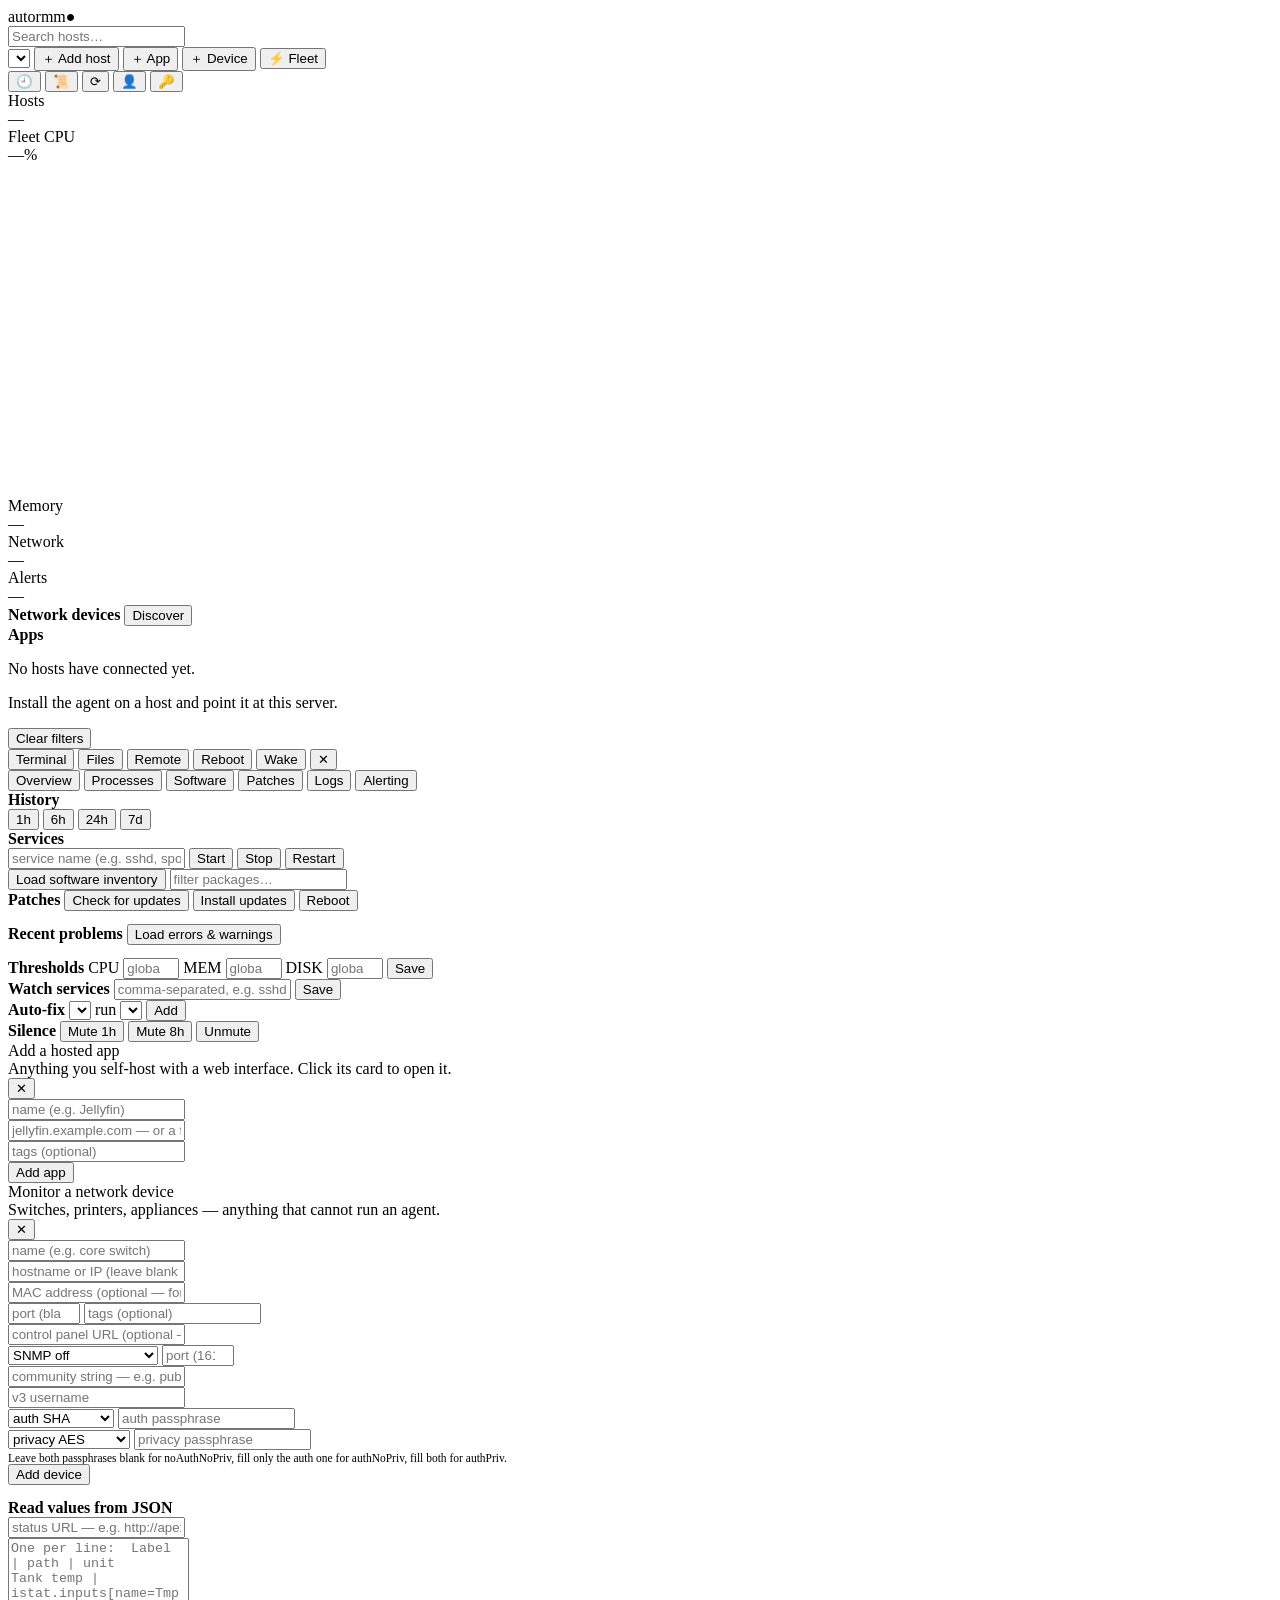
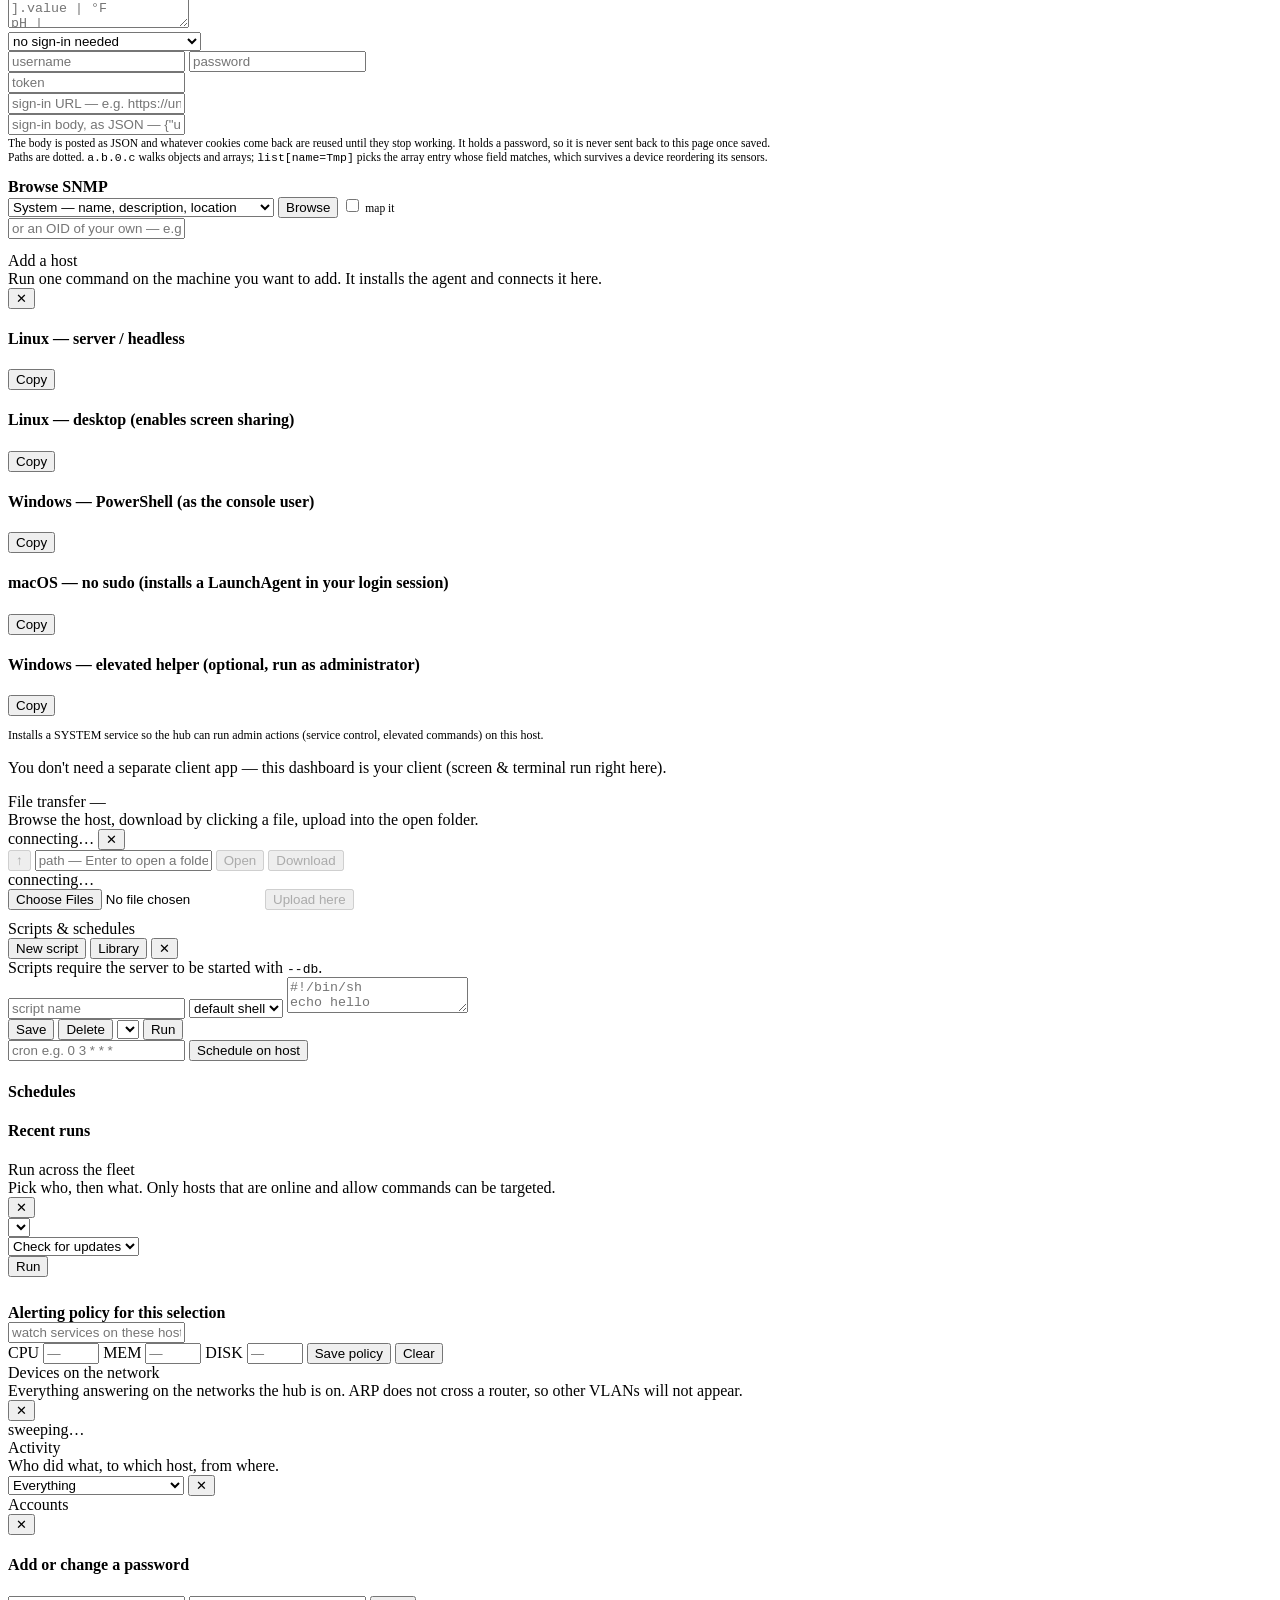
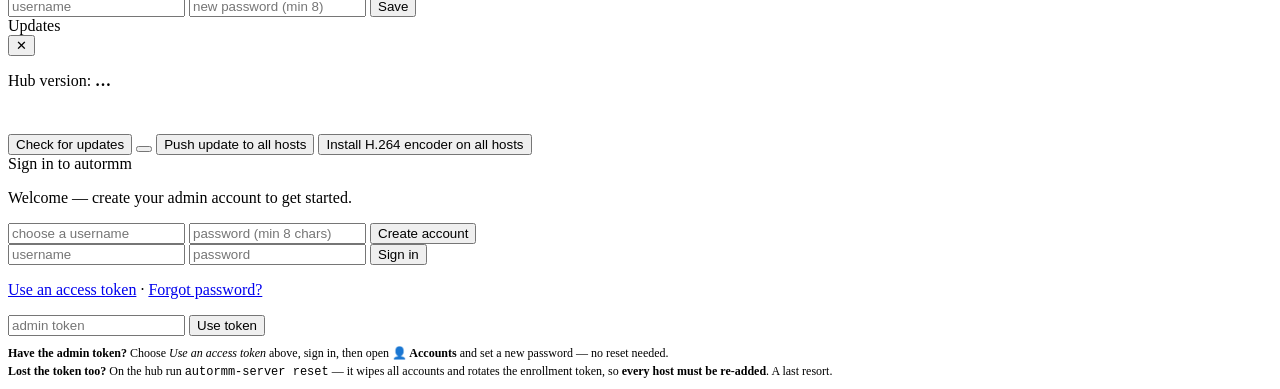
==== server/web/index.html @ 46cffd71 "Terminal keys for touch, JSON probe auth and fixes, SNMP browser diagnostics" ====
<!doctype html>
<html lang="en">
<head>
  <meta charset="utf-8">
  <meta name="viewport" content="width=device-width, initial-scale=1">
  <title>autormm — dashboard</title>
  <link rel="stylesheet" href="/static/style.css">
  <link rel="manifest" href="/manifest.webmanifest">
  <meta name="theme-color" content="#12141a">
  <link rel="icon" href="/static/icons/icon-192.png">
  <link rel="apple-touch-icon" href="/static/icons/icon-192.png">
  <meta name="mobile-web-app-capable" content="yes">
  <meta name="apple-mobile-web-app-capable" content="yes">
  <meta name="apple-mobile-web-app-status-bar-style" content="black-translucent">
</head>
<body>
  <!-- Gradient defs referenced by every sparkline on the page. Defining them
       once avoids repeating an id in each card's SVG. -->
  <svg width="0" height="0" style="position:absolute" aria-hidden="true"><defs>
    <linearGradient id="sparkfill" x1="0" y1="0" x2="0" y2="1">
      <stop offset="0%" stop-color="var(--accent)" stop-opacity=".38"/>
      <stop offset="100%" stop-color="var(--accent)" stop-opacity="0"/>
    </linearGradient>
  </defs></svg>
  <header class="topbar">
    <div class="brand">autormm<span class="dot">●</span></div>
    <div class="grow"></div>
    <!-- autocomplete="off" alone is advisory and Chrome ignores it for fields
         it believes are a username; the vendor opt-outs are what actually stop
         1Password and LastPass offering to fill it. No name attribute, since
         that is another thing the heuristics read. -->
    <input id="hostSearch" class="hostsearch" type="search" placeholder="Search hosts…"
           aria-label="Search hosts" autocomplete="off" spellcheck="false"
           data-1p-ignore data-lpignore="true" data-form-type="other">
    <div id="summary" class="summary"></div>
    <select id="tagFilter" class="inv-filter hidden" title="Show only hosts with this tag"></select>
    <span id="alertBadge" class="alert-badge hidden"></span>
    <button id="enrollBtn" class="btn primary">＋ Add host</button>
    <button id="appAdd" class="btn ghost" title="Add a self-hosted app to the dashboard">＋ App</button>
    <button id="netAdd" class="btn ghost" title="Monitor a device that can't run an agent (switch, printer, appliance)">＋ Device</button>
    <button id="fleetBtn" class="btn ghost" title="Run an action across many hosts at once">⚡ Fleet</button>
    <div class="tools">
      <button id="auditBtn" class="btn ghost" title="Activity — who did what">🕘</button>
      <button id="scriptsBtn" class="btn ghost" title="Scripts &amp; schedules">📜</button>
      <button id="updatesBtn" class="btn ghost" title="Check for updates">⟳</button>
      <button id="acctBtn" class="btn ghost" title="Accounts">👤</button>
      <button id="tokenBtn" class="btn ghost" title="Set access token">🔑</button>
    </div>
  </header>

  <!-- Fleet totals. Every figure here is derived from the same /api/hosts poll
       the cards use, so it costs no extra request and can never disagree with
       the cards below it. -->
  <section id="fleet" class="fleet hidden">
    <div class="tile" id="tileHosts">
      <div class="t-label">Hosts</div>
      <div class="t-val"><span id="fHosts">—</span><span class="t-unit" id="fHostsSub"></span></div>
      <div class="t-foot" id="fHostsFoot"></div>
    </div>
    <div class="tile" id="tileCPU">
      <div class="t-label">Fleet CPU</div>
      <div class="t-val"><span id="fCPU">—</span><span class="t-unit">%</span></div>
      <svg class="t-spark" viewBox="0 0 100 26" preserveAspectRatio="none">
        <path class="fleetFill" d=""/><polyline class="fleetLine" points=""/>
      </svg>
    </div>
    <div class="tile" id="tileMem">
      <div class="t-label">Memory</div>
      <div class="t-val"><span id="fMem">—</span><span class="t-unit" id="fMemTotal"></span></div>
      <div class="t-bar"><i id="fMemBar"></i></div>
    </div>
    <div class="tile" id="tileNet">
      <div class="t-label">Network</div>
      <div class="t-val t-net"><span id="fNet">—</span></div>
      <div class="t-foot" id="fNetFoot"></div>
    </div>
    <div class="tile" id="tileAlerts">
      <div class="t-label">Alerts</div>
      <div class="t-val"><span id="fAlerts">—</span></div>
      <div class="t-foot" id="fAlertsFoot"></div>
    </div>
  </section>

  <!-- Hosts take the flexible column; apps and devices stack in a sidebar
       beside them. Laid out as one grid rather than three stacked sections
       because full-width strips of small cards waste the width they are given
       and leave the host grid with a ragged last row beside a void. -->
  <!-- The two lists that grow — hosts and network devices — share the wide
       column, and apps run down a narrow one beside them. Apps are a fixed set
       of small, identical cards: they neither need the width nor change much,
       which is what makes them the right thing to put in the sidebar. -->
  <div class="workspace">
    <div class="mainstack">
      <main id="grid" class="grid"></main>

      <section id="netSection" class="netsec panel hidden">
        <div class="netsec-head">
          <b>Network devices</b>
          <span id="netSummary" class="muted"></span>
          <span class="grow"></span>
          <button id="discoverBtn" class="btn ghost" title="Find devices on the hub's networks">Discover</button>
        </div>
        <div id="netGrid" class="netgrid"></div>
      </section>
    </div>

    <section id="appSection" class="netsec panel appsec hidden">
      <div class="netsec-head">
        <b>Apps</b>
        <span id="appSummary" class="muted"></span>
      </div>
      <div id="appGrid" class="netgrid"></div>
    </section>
  </div>

  <div id="empty" class="empty hidden">
    <p id="emptyMsg">No hosts have connected yet.</p>
    <p class="muted" id="emptyHint">Install the agent on a host and point it at this server.</p>
    <button id="emptyClear" class="btn hidden">Clear filters</button>
  </div>

  <div id="modal" class="modal hidden">
    <div class="modal-card">
      <div class="modal-head">
        <div class="modal-title">
          <div id="mTitle" class="name"></div>
          <div id="mSub" class="platform muted"></div>
        </div>
        <button id="mTerm" class="btn">Terminal</button>
        <button id="mFiles" class="btn">Files</button>
        <button id="mRemote" class="btn remote">Remote</button>
        <button id="mReboot" class="btn danger" title="Restart this host">Reboot</button>
        <button id="mWake" class="btn hidden" title="Send Wake-on-LAN packets to this host">Wake</button>
        <button id="mClose" class="btn ghost" title="Close">✕</button>
      </div>
      <!-- Panels are grouped into tabs rather than stacked. There are nine of
           them, and stacking meant the software inventory sat below a patch
           panel below an alerting form, so reaching anything was a scroll. -->
      <nav class="mtabs" id="mTabs">
        <button class="mtab active" data-pane="overview">Overview</button>
        <button class="mtab" data-pane="procs">Processes</button>
        <button class="mtab" data-pane="software">Software</button>
        <button class="mtab" data-pane="patches">Patches</button>
        <button class="mtab" data-pane="logs">Logs</button>
        <button class="mtab" data-pane="alerting">Alerting</button>
      </nav>

      <section class="mpane" data-pane="overview">
        <div id="mFacts" class="facts"></div>
        <div class="pane-head">
          <b>History</b>
          <span class="grow"></span>
          <div id="mRanges" class="ranges">
            <button data-range="1h">1h</button>
            <button data-range="6h" class="active">6h</button>
            <button data-range="24h">24h</button>
            <button data-range="7d">7d</button>
          </div>
        </div>
        <div id="mCharts" class="charts"></div>
      </section>

      <section class="mpane hidden" data-pane="procs">
        <div id="mProcs"></div>
        <div class="pane-head"><b>Services</b></div>
        <div id="mServices" class="msvc">
          <input id="svcName" class="inv-filter" placeholder="service name (e.g. sshd, spooler)">
          <button class="btn" data-svc="start">Start</button>
          <button class="btn" data-svc="stop">Stop</button>
          <button class="btn" data-svc="restart">Restart</button>
        </div>
      </section>

      <section class="mpane hidden" data-pane="software">
        <div class="software">
          <div class="software-head">
            <button id="mInvBtn" class="btn">Load software inventory</button>
            <input id="mInvFilter" class="inv-filter hidden" placeholder="filter packages…">
            <span id="mInvCount" class="muted"></span>
          </div>
          <div id="mInvList" class="inv-list"></div>
        </div>
      </section>

      <section class="mpane hidden" data-pane="patches">
        <div id="mPatch" class="mpatch">
          <div class="mpatch-row">
            <b>Patches</b>
            <button id="patchCheck" class="btn ghost">Check for updates</button>
            <button id="patchInstall" class="btn">Install updates</button>
            <button id="patchReboot" class="btn ghost">Reboot</button>
            <span id="patchStatus" class="muted"></span>
          </div>
          <pre id="patchOut" class="mpatch-out"></pre>
        </div>
      </section>

      <section class="mpane hidden" data-pane="logs">
        <div id="mLogs" class="mpatch">
          <div class="mpatch-row">
            <b>Recent problems</b>
            <button id="logsBtn" class="btn ghost">Load errors &amp; warnings</button>
            <span id="logsStatus" class="muted"></span>
          </div>
          <pre id="logsOut" class="mpatch-out hidden"></pre>
        </div>
      </section>

      <section class="mpane hidden" data-pane="alerting">
        <div id="mAlertPrefs" class="mpatch">
          <div class="mpatch-row">
            <b>Thresholds</b>
            <label class="muted">CPU <input id="prefCPU" type="number" min="0" max="100" placeholder="global" class="prefnum"></label>
            <label class="muted">MEM <input id="prefMem" type="number" min="0" max="100" placeholder="global" class="prefnum"></label>
            <label class="muted">DISK <input id="prefDisk" type="number" min="0" max="100" placeholder="global" class="prefnum"></label>
            <button id="prefSave" class="btn">Save</button>
            <span id="prefStatus" class="muted"></span>
          </div>
          <div class="mpatch-row">
            <b>Watch services</b>
            <input id="prefSvc" class="inv-filter" style="max-width:none"
                   placeholder="comma-separated, e.g. sshd, docker, plexmediaserver">
            <button id="prefSvcSave" class="btn">Save</button>
          </div>
          <div class="mpatch-row"><span id="prefSvcState" class="muted"></span></div>
          <div class="mpatch-row">
            <b>Auto-fix</b>
            <select id="fixRule" class="inv-filter"></select>
            <span class="muted">run</span>
            <select id="fixScript" class="inv-filter"></select>
            <button id="fixAdd" class="btn">Add</button>
          </div>
          <div class="mpatch-row"><span id="fixList" class="muted"></span></div>
          <div class="mpatch-row">
            <b>Silence</b>
            <button id="prefMute1" class="btn ghost" title="Silence every alert for this host for an hour">Mute 1h</button>
            <button id="prefMute8" class="btn ghost">Mute 8h</button>
            <button id="prefUnmute" class="btn ghost">Unmute</button>
          </div>
        </div>
      </section>
    </div>
  </div>

  <div id="appModal" class="modal hidden">
    <div class="modal-card sheet-sm">
      <div class="modal-head">
        <div class="modal-title">
          <div class="name">Add a hosted app</div>
          <div class="platform muted">Anything you self-host with a web interface. Click its card to open it.</div>
        </div>
        <button id="appClose" class="btn ghost">✕</button>
      </div>
      <div class="cmd-row"><input id="appName" class="inv-filter" style="max-width:none" placeholder="name (e.g. Jellyfin)"></div>
      <div class="cmd-row"><input id="appURL" class="inv-filter" style="max-width:none" placeholder="jellyfin.example.com — or a full https:// or http:// URL"></div>
      <div class="cmd-row"><input id="appTags" class="inv-filter" style="max-width:none" placeholder="tags (optional)"></div>
      <div class="cmd-row"><button id="appSave" class="btn">Add app</button><span id="appStatus" class="muted"></span></div>
    </div>
  </div>

  <div id="netModal" class="modal hidden">
    <div class="modal-card sheet-sm">
      <div class="modal-head">
        <div class="modal-title">
          <div class="name" id="netModalTitle">Monitor a network device</div>
          <div class="platform muted">Switches, printers, appliances — anything that cannot run an agent.</div>
        </div>
        <button id="netClose" class="btn ghost">✕</button>
      </div>
      <div class="cmd-row"><input id="netName" class="inv-filter" style="max-width:none" placeholder="name (e.g. core switch)"></div>
      <div class="cmd-row"><input id="netAddr" class="inv-filter" style="max-width:none" placeholder="hostname or IP (leave blank if using a MAC)"></div>
      <!-- A DHCP device's address is not a fact you can write down. Given its
           MAC the hub finds it on the network each time and shows where it
           landed, so the entry survives the lease changing underneath it. -->
      <div class="cmd-row"><input id="netMAC" class="inv-filter" style="max-width:none" placeholder="MAC address (optional — for DHCP devices, tracks a changing IP)"></div>
      <div class="cmd-row"><span id="netMACHint" class="muted" style="font-size:11.5px"></span></div>
      <div class="cmd-row">
        <input id="netPort" class="inv-filter" type="number" min="0" max="65535" placeholder="port (blank = try common ports)">
        <input id="netTags" class="inv-filter" placeholder="tags (optional)">
      </div>
      <div class="cmd-row"><input id="netURL" class="inv-filter" style="max-width:none" placeholder="control panel URL (optional — inferred from the port if blank)"></div>
      <!-- A community string is a credential, however weak, so nothing is sent
           anywhere it was not explicitly configured. -->
      <div class="cmd-row">
        <select id="netSNMPVersion" class="inv-filter">
          <option value="">SNMP off</option>
          <option value="auto">v2c, falling back to v1</option>
          <option value="1">v1 only</option>
          <option value="2c">v2c only</option>
          <option value="3">v3 (authenticated)</option>
        </select>
        <input id="netSNMPPort" class="inv-filter" type="number" min="1" max="65535" placeholder="port (161)">
      </div>
      <div class="cmd-row snmp-community hidden">
        <input id="netSNMP" class="inv-filter" style="max-width:none" placeholder="community string — e.g. public"
               autocomplete="off" data-1p-ignore data-lpignore="true">
      </div>
      <!-- v3 replaces the community with a user and passphrases. The security
           level follows from which passphrases are filled in, so there is no
           fourth setting to get out of step with them. -->
      <div class="snmp-v3 hidden">
        <div class="cmd-row">
          <input id="netSNMPUser" class="inv-filter" placeholder="v3 username" autocomplete="off" data-1p-ignore>
        </div>
        <div class="cmd-row">
          <select id="netSNMPAuthProto" class="inv-filter">
            <option value="SHA">auth SHA</option>
            <option value="MD5">auth MD5</option>
            <option value="SHA256">auth SHA-256</option>
            <option value="SHA512">auth SHA-512</option>
          </select>
          <input id="netSNMPAuthPass" class="inv-filter" type="password" placeholder="auth passphrase"
                 autocomplete="off" data-1p-ignore data-lpignore="true">
        </div>
        <div class="cmd-row">
          <select id="netSNMPPrivProto" class="inv-filter">
            <option value="AES">privacy AES</option>
            <option value="DES">privacy DES</option>
            <option value="AES192">privacy AES-192</option>
            <option value="AES256">privacy AES-256</option>
          </select>
          <input id="netSNMPPrivPass" class="inv-filter" type="password" placeholder="privacy passphrase"
                 autocomplete="off" data-1p-ignore data-lpignore="true">
        </div>
        <p class="muted" style="font-size:11.5px;margin:2px 0 0">
          Leave both passphrases blank for noAuthNoPriv, fill only the auth one for
          authNoPriv, fill both for authPriv.
        </p>
      </div>
      <div class="cmd-row"><button id="netSave" class="btn">Add device</button><span id="netStatus" class="muted"></span></div>

      <!-- Browsing what the device exposes, for when a card shows nothing and
           the question is whether it answered at all or answered with something
           the hub does not read yet. -->
      <!-- For hardware with no SNMP that publishes its state as JSON. -->
      <div class="pane-head" style="border-top:1px solid var(--line);padding-top:14px">
        <b>Read values from JSON</b>
      </div>
      <div class="cmd-row">
        <input id="netJSONURL" class="inv-filter" style="max-width:none"
               placeholder="status URL — e.g. http://apex.lan/cgi-bin/status.json">
      </div>
      <div class="cmd-row">
        <textarea id="netJSONProbes" class="sc-content" style="height:84px"
                  placeholder="One per line:  Label | path | unit&#10;Tank temp | istat.inputs[name=Tmp].value | °F&#10;pH | istat.inputs[name=pH].value"></textarea>
      </div>
      <div class="cmd-row">
        <select id="netJSONAuth" class="inv-filter">
          <option value="">no sign-in needed</option>
          <option value="basic">HTTP basic</option>
          <option value="bearer">Bearer token</option>
          <option value="login">Sign in and keep the session</option>
        </select>
      </div>
      <div class="json-basic hidden">
        <div class="cmd-row">
          <input id="netJSONUser" class="inv-filter" placeholder="username" autocomplete="off" data-1p-ignore>
          <input id="netJSONPass" class="inv-filter" type="password" placeholder="password" autocomplete="off" data-1p-ignore data-lpignore="true">
        </div>
      </div>
      <div class="json-bearer hidden">
        <div class="cmd-row">
          <input id="netJSONToken" class="inv-filter" style="max-width:none" type="password" placeholder="token" autocomplete="off" data-1p-ignore data-lpignore="true">
        </div>
      </div>
      <div class="json-login hidden">
        <div class="cmd-row">
          <input id="netJSONLoginURL" class="inv-filter" style="max-width:none"
                 placeholder="sign-in URL — e.g. https://unifi.lan/api/login">
        </div>
        <div class="cmd-row">
          <input id="netJSONLoginBody" class="inv-filter" style="max-width:none" type="password"
                 placeholder='sign-in body, as JSON — {"username":"...","password":"..."}'
                 autocomplete="off" data-1p-ignore data-lpignore="true">
        </div>
        <p class="muted" style="font-size:11.5px;margin:2px 0 0">
          The body is posted as JSON and whatever cookies come back are reused
          until they stop working. It holds a password, so it is never sent back
          to this page once saved.
        </p>
      </div>

      <p class="muted" style="font-size:11.5px;margin:2px 0 0">
        Paths are dotted. <code>a.b.0.c</code> walks objects and arrays;
        <code>list[name=Tmp]</code> picks the array entry whose field matches,
        which survives a device reordering its sensors.
      </p>

      <div id="netBrowse" class="hidden">
        <div class="pane-head" style="border-top:1px solid var(--line);padding-top:14px">
          <b>Browse SNMP</b>
        </div>
        <div class="cmd-row">
          <select id="browsePreset" class="inv-filter" style="max-width:none">
            <option value="1.3.6.1.2.1.1">System — name, description, location</option>
            <option value="1.3.6.1.2.1.43">Printer — supplies, status, counters</option>
            <option value="1.3.6.1.2.1.25">Host Resources — cpu, memory, storage</option>
            <option value="1.3.6.1.2.1.105">PoE — power over ethernet</option>
            <option value="1.3.6.1.2.1.33">UPS</option>
            <option value="1.3.6.1.4.1.41112">Ubiquiti (UniFi)</option>
            <option value="1.3.6.1.4.1.4413">Broadcom / EdgeSwitch</option>
            <option value="1.3.6.1.4.1">All vendor-specific (slow)</option>
            <option value="1.3.6.1.2.1.2.2">Interfaces</option>
          </select>
          <button id="browseRun" class="btn">Browse</button>
          <label class="muted" style="font-size:11.5px;white-space:nowrap" title="Walks further and reports columns rather than every value — for large vendor subtrees">
            <input type="checkbox" id="browseSummary"> map it
          </label>
        </div>
        <div class="cmd-row">
          <input id="browseOID" class="inv-filter" style="max-width:none" placeholder="or an OID of your own — e.g. 1.3.6.1.4.1.41112.1.6">
        </div>
        <div class="cmd-row"><span id="browseStatus" class="muted"></span></div>
        <pre id="browseOut" class="mpatch-out hidden"></pre>
      </div>
    </div>
  </div>

  <template id="cardTpl">
    <article class="card">
      <div class="card-head">
        <span class="status"></span>
        <div class="host">
          <div class="name"><span class="osic"></span><span class="nametext"></span></div>
          <div class="platform muted"></div>
        </div>
      </div>
      <!-- Metrics come before the alert chips so that CPU/MEM sit at the same
           height on every card. With the chips above them, one alerting host
           pushed its bars down and the whole grid read as misaligned. -->
      <div class="metrics">
        <div class="metric"><label>CPU</label><div class="bar"><i class="cpu"></i></div><span class="cpuVal val"></span></div>
        <div class="metric"><label>MEM</label><div class="bar"><i class="mem"></i></div><span class="memVal val"></span></div>
      </div>
      <!-- Populated only for hosts that report a GPU; absent everywhere else. -->
      <div class="metrics gpu-metrics hidden"></div>
      <svg class="spark" viewBox="0 0 100 24" preserveAspectRatio="none">
        <path class="cpuSparkFill" d=""/><polyline class="cpuSpark" points=""/>
      </svg>
      <div class="alerts"></div>
      <div class="details muted"></div>
      <!-- Actions in a footer rather than beside the name: at this column width
           they left the hostname about ten characters, so every card read as
           "workshop-m…". -->
      <div class="card-actions">
        <button class="btn term" disabled>Terminal</button>
        <button class="btn remote" disabled>Remote</button>
      </div>
    </article>
  </template>

  <div id="enrollModal" class="modal hidden">
    <div class="modal-card">
      <div class="modal-head">
        <div class="modal-title">
          <div class="name">Add a host</div>
          <div class="platform muted">Run one command on the machine you want to add. It installs the agent and connects it here.</div>
        </div>
        <button id="enrollClose" class="btn ghost" title="Close">✕</button>
      </div>
      <div id="enrollBody">
        <h4 class="sc-h">Linux — server / headless</h4>
        <div class="cmd-row"><code id="cmdLinux"></code><button class="btn copy" data-t="cmdLinux">Copy</button></div>
        <h4 class="sc-h">Linux — desktop (enables screen sharing)</h4>
        <div class="cmd-row"><code id="cmdLinuxDesktop"></code><button class="btn copy" data-t="cmdLinuxDesktop">Copy</button></div>
        <h4 class="sc-h">Windows — PowerShell (as the console user)</h4>
        <div class="cmd-row"><code id="cmdWindows"></code><button class="btn copy" data-t="cmdWindows">Copy</button></div>
        <h4 class="sc-h">macOS — no sudo (installs a LaunchAgent in your login session)</h4>
        <div class="cmd-row"><code id="cmdMac"></code><button class="btn copy" data-t="cmdMac">Copy</button></div>
        <h4 class="sc-h">Windows — elevated helper (optional, run as administrator)</h4>
        <div class="cmd-row"><code id="cmdWindowsElevated"></code><button class="btn copy" data-t="cmdWindowsElevated">Copy</button></div>
        <p class="muted" style="font-size:12px">Installs a SYSTEM service so the hub can run admin actions (service control, elevated commands) on this host.</p>
        <p id="enrollNote" class="muted"></p>
        <p class="muted">You don't need a separate client app — this dashboard is your client (screen &amp; terminal run right here).</p>
      </div>
    </div>
  </div>

  <div id="fileModal" class="modal hidden">
    <div class="modal-card">
      <div class="modal-head">
        <div class="modal-title">
          <div class="name">File transfer — <span id="fileHost"></span></div>
          <div class="platform muted">Browse the host, download by clicking a file, upload into the open folder.</div>
        </div>
        <span class="pill" id="fileState">connecting…</span>
        <button id="fileClose" class="btn ghost" title="Close">✕</button>
      </div>
      <div id="fileBody">
        <div class="cmd-row fb-bar">
          <button id="fbUp" class="btn ghost" title="Parent folder" disabled>↑</button>
          <input id="fileGetPath" class="inv-filter" style="max-width:none" placeholder="path — Enter to open a folder, or paste a file path and press Download">
          <button id="fbGo" class="btn ghost" disabled>Open</button>
          <button id="fileGet" class="btn ghost" disabled title="Download the exact path typed above">Download</button>
        </div>
        <div id="fbList" class="fb-list"><div class="muted fb-empty">connecting…</div></div>
        <div class="cmd-row">
          <input id="fileUpload" type="file" multiple>
          <button id="fileSend" class="btn" disabled title="Upload into the folder shown above">Upload here</button>
          <span id="fbNote" class="muted"></span>
        </div>
        <div id="fileLog" class="muted" style="margin-top:10px;white-space:pre-wrap"></div>
      </div>
    </div>
  </div>

  <div id="scriptsModal" class="modal hidden">
    <div class="modal-card">
      <div class="modal-head">
        <div class="modal-title"><div class="name">Scripts &amp; schedules</div></div>
        <button id="scNew" class="btn">New script</button>
        <button id="scLib" class="btn ghost" title="Start from a ready-made script">Library</button>
        <button id="scClose" class="btn ghost" title="Close">✕</button>
      </div>
      <div id="scLibList" class="lib hidden"></div>
      <div id="scDisabled" class="no-data hidden">Scripts require the server to be started with <code>--db</code>.</div>
      <div class="sc-layout">
        <div class="sc-list" id="scList"></div>
        <div class="sc-editor" id="scEditor">
          <input id="scName" class="inv-filter" placeholder="script name" style="max-width:none">
          <select id="scShell" class="inv-filter" style="max-width:none">
            <option value="">default shell</option>
            <option value="sh">sh</option>
            <option value="bash">bash</option>
            <option value="powershell">powershell</option>
            <option value="cmd">cmd</option>
          </select>
          <textarea id="scContent" class="sc-content" placeholder="#!/bin/sh&#10;echo hello"></textarea>
          <div class="sc-actions">
            <button id="scSave" class="btn">Save</button>
            <button id="scDelete" class="btn ghost">Delete</button>
            <span class="grow"></span>
            <select id="scRunHost" class="inv-filter"></select>
            <button id="scRun" class="btn">Run</button>
          </div>
          <div class="sc-run-cron">
            <input id="scCron" class="inv-filter" placeholder="cron e.g. 0 3 * * *">
            <button id="scSchedule" class="btn ghost">Schedule on host</button>
          </div>
          <pre id="scOutput" class="sc-output"></pre>
        </div>
      </div>
      <h4 class="sc-h">Schedules</h4>
      <div id="scSchedules"></div>
      <h4 class="sc-h">Recent runs</h4>
      <div id="scRuns"></div>
    </div>
  </div>

  <!-- Fleet actions. The hub could already target a set of hosts for scripts;
       this exposes the same targeting for the operations that were reachable
       only one machine at a time. -->
  <div id="fleetModal" class="modal hidden">
    <div class="modal-card sheet-sm">
      <div class="modal-head">
        <div class="modal-title">
          <div class="name">Run across the fleet</div>
          <div class="platform muted">Pick who, then what. Only hosts that are online and allow commands can be targeted.</div>
        </div>
        <button id="fleetClose" class="btn ghost" title="Close">✕</button>
      </div>
      <div class="cmd-row">
        <select id="fleetTarget" class="inv-filter" style="max-width:none"></select>
      </div>
      <div class="cmd-row">
        <select id="fleetAction" class="inv-filter" style="max-width:none">
          <option value="patch-check">Check for updates</option>
          <option value="patch-install">Install updates</option>
          <option value="reboot">Reboot</option>
        </select>
      </div>
      <div class="cmd-row">
        <button id="fleetRun" class="btn">Run</button>
        <span id="fleetStatus" class="muted"></span>
      </div>
      <pre id="fleetOut" class="mpatch-out hidden"></pre>

      <!-- Alerting policy for a group. A threshold set here applies to every
           matching host; a host that carries its own number keeps it. -->
      <div class="pane-head" style="border-top:1px solid var(--line); padding-top:14px">
        <b>Alerting policy for this selection</b>
      </div>
      <div class="cmd-row">
        <input id="polSvc" class="inv-filter" style="max-width:none"
               placeholder="watch services on these hosts — comma-separated, e.g. sshd, docker">
      </div>
      <div class="cmd-row">
        <label class="muted">CPU <input id="polCPU" type="number" min="0" max="100" placeholder="—" class="prefnum"></label>
        <label class="muted">MEM <input id="polMem" type="number" min="0" max="100" placeholder="—" class="prefnum"></label>
        <label class="muted">DISK <input id="polDisk" type="number" min="0" max="100" placeholder="—" class="prefnum"></label>
        <button id="polSave" class="btn">Save policy</button>
        <button id="polClear" class="btn ghost">Clear</button>
        <span id="polStatus" class="muted"></span>
      </div>
      <div id="polList" class="pol-list"></div>
    </div>
  </div>

  <!-- The audit trail. Every privileged act the hub performs was already
       logged; this is where it becomes answerable without reading the journal
       on the hub itself. -->
  <!-- Discovery. The hub already sweeps its networks to resolve MAC-tracked
       devices; this shows what it found rather than keeping it to itself. -->
  <div id="discoverModal" class="modal hidden">
    <div class="modal-card">
      <div class="modal-head">
        <div class="modal-title">
          <div class="name">Devices on the network</div>
          <div class="platform muted">Everything answering on the networks the hub is on. ARP does not cross a router, so other VLANs will not appear.</div>
        </div>
        <button id="discoverClose" class="btn ghost" title="Close">✕</button>
      </div>
      <div id="discoverBody"><div class="muted">sweeping…</div></div>
    </div>
  </div>

  <div id="auditModal" class="modal hidden">
    <div class="modal-card">
      <div class="modal-head">
        <div class="modal-title">
          <div class="name">Activity</div>
          <div class="platform muted">Who did what, to which host, from where.</div>
        </div>
        <select id="auditFilter" class="inv-filter">
          <option value="">Everything</option>
          <option value="login">Sign-ins</option>
          <option value="exec">Commands</option>
          <option value="reboot">Reboots</option>
          <option value="fleet">Fleet actions</option>
          <option value="action">Service &amp; process actions</option>
        </select>
        <button id="auditClose" class="btn ghost" title="Close">✕</button>
      </div>
      <div id="auditBody"></div>
    </div>
  </div>

  <div id="acctModal" class="modal hidden">
    <div class="modal-card login-card">
      <div class="modal-head">
        <div class="modal-title"><div class="name">Accounts</div></div>
        <button id="acctClose" class="btn ghost" title="Close">✕</button>
      </div>
      <div id="acctList" class="muted" style="margin:6px 0"></div>
      <h4 class="sc-h">Add or change a password</h4>
      <div class="login-fields">
        <input id="acctUser" class="inv-filter" placeholder="username" autocomplete="username">
        <input id="acctPass" class="inv-filter" type="password" placeholder="new password (min 8)" autocomplete="new-password">
        <button id="acctSave" class="btn">Save</button>
      </div>
      <div id="acctErr" class="login-err"></div>
    </div>
  </div>

  <div id="updateModal" class="modal hidden">
    <div class="modal-card login-card">
      <div class="modal-head">
        <div class="modal-title"><div class="name">Updates</div></div>
        <button id="updateClose" class="btn ghost" title="Close">✕</button>
      </div>
      <p class="muted">Hub version: <b id="updCurrent">…</b></p>
      <div id="updStatus" class="muted" style="min-height:18px"></div>
      <div class="login-fields" style="margin-top:10px">
        <button id="updCheck" class="btn">Check for updates</button>
        <button id="updApply" class="btn hidden"></button>
        <button id="updPush" class="btn ghost">Push update to all hosts</button>
        <button id="codecInstall" class="btn ghost" title="Download ffmpeg onto every streaming host so remote desktop can use H.264">Install H.264 encoder on all hosts</button>
      </div>
    </div>
  </div>

  <div id="loginModal" class="modal hidden">
    <div class="modal-card login-card">
      <div class="modal-title"><div class="name" id="loginTitle">Sign in to autormm</div></div>

      <!-- Real <form> elements, and not for submission — nothing here posts.
           Without one the browser treats the whole document as a single form,
           looks for the username belonging to this password field, and settles
           on the first text input on the page, which is the host search box in
           the header. Scoping the pair to a form is what stops that. -->
      <form id="loginSetup" class="login-fields hidden">
        <p class="muted">Welcome — create your admin account to get started.</p>
        <input id="setupUser" name="username" class="inv-filter" placeholder="choose a username" autocomplete="username">
        <input id="setupPass" name="password" class="inv-filter" type="password" placeholder="password (min 8 chars)" autocomplete="new-password">
        <button id="setupBtn" class="btn" type="submit">Create account</button>
      </form>

      <form id="loginPw" class="login-fields">
        <input id="loginUser" name="username" class="inv-filter" placeholder="username" autocomplete="username">
        <input id="loginPass" name="password" class="inv-filter" type="password" placeholder="password" autocomplete="current-password">
        <button id="loginBtn" class="btn" type="submit">Sign in</button>
      </form>
      <div id="loginErr" class="login-err"></div>
      <p class="muted" id="loginLinks">
        <a href="#" id="loginTokenToggle">Use an access token</a> ·
        <a href="#" id="loginForgot">Forgot password?</a>
      </p>
      <div id="loginTokenBox" class="login-fields hidden">
        <input id="loginToken" class="inv-filter" placeholder="admin token">
        <button id="loginTokenBtn" class="btn">Use token</button>
      </div>
      <div id="loginForgotBox" class="muted hidden" style="margin-top:8px;font-size:12px;line-height:1.5">
        <b>Have the admin token?</b> Choose <i>Use an access token</i> above, sign
        in, then open <b>👤 Accounts</b> and set a new password — no reset needed.<br>
        <b>Lost the token too?</b> On the hub run <code>autormm-server reset</code> —
        it wipes all accounts and rotates the enrollment token, so <b>every host
        must be re-added</b>. A last resort.
      </div>
    </div>
  </div>

  <script src="/static/app.js"></script>
  <script src="/static/scriptlib.js"></script>
  <script src="/static/scripts.js"></script>
</body>
</html>
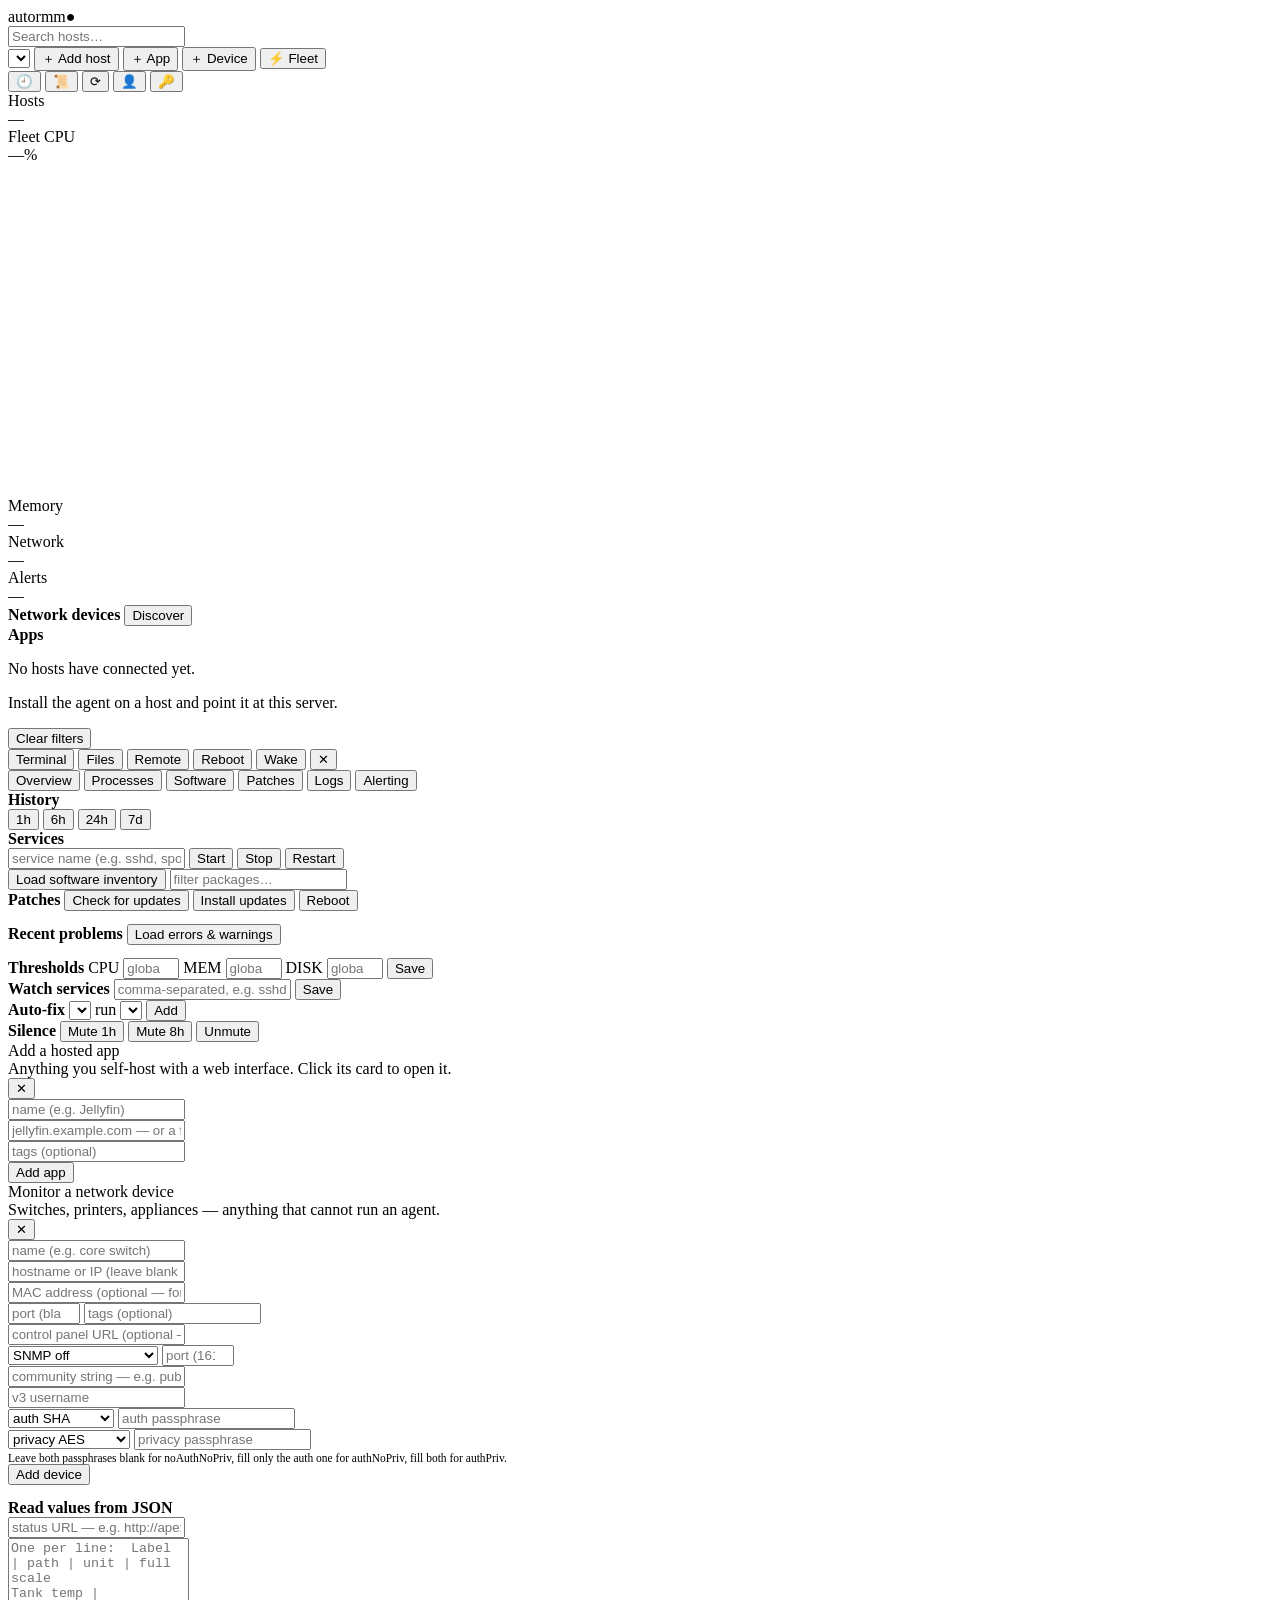
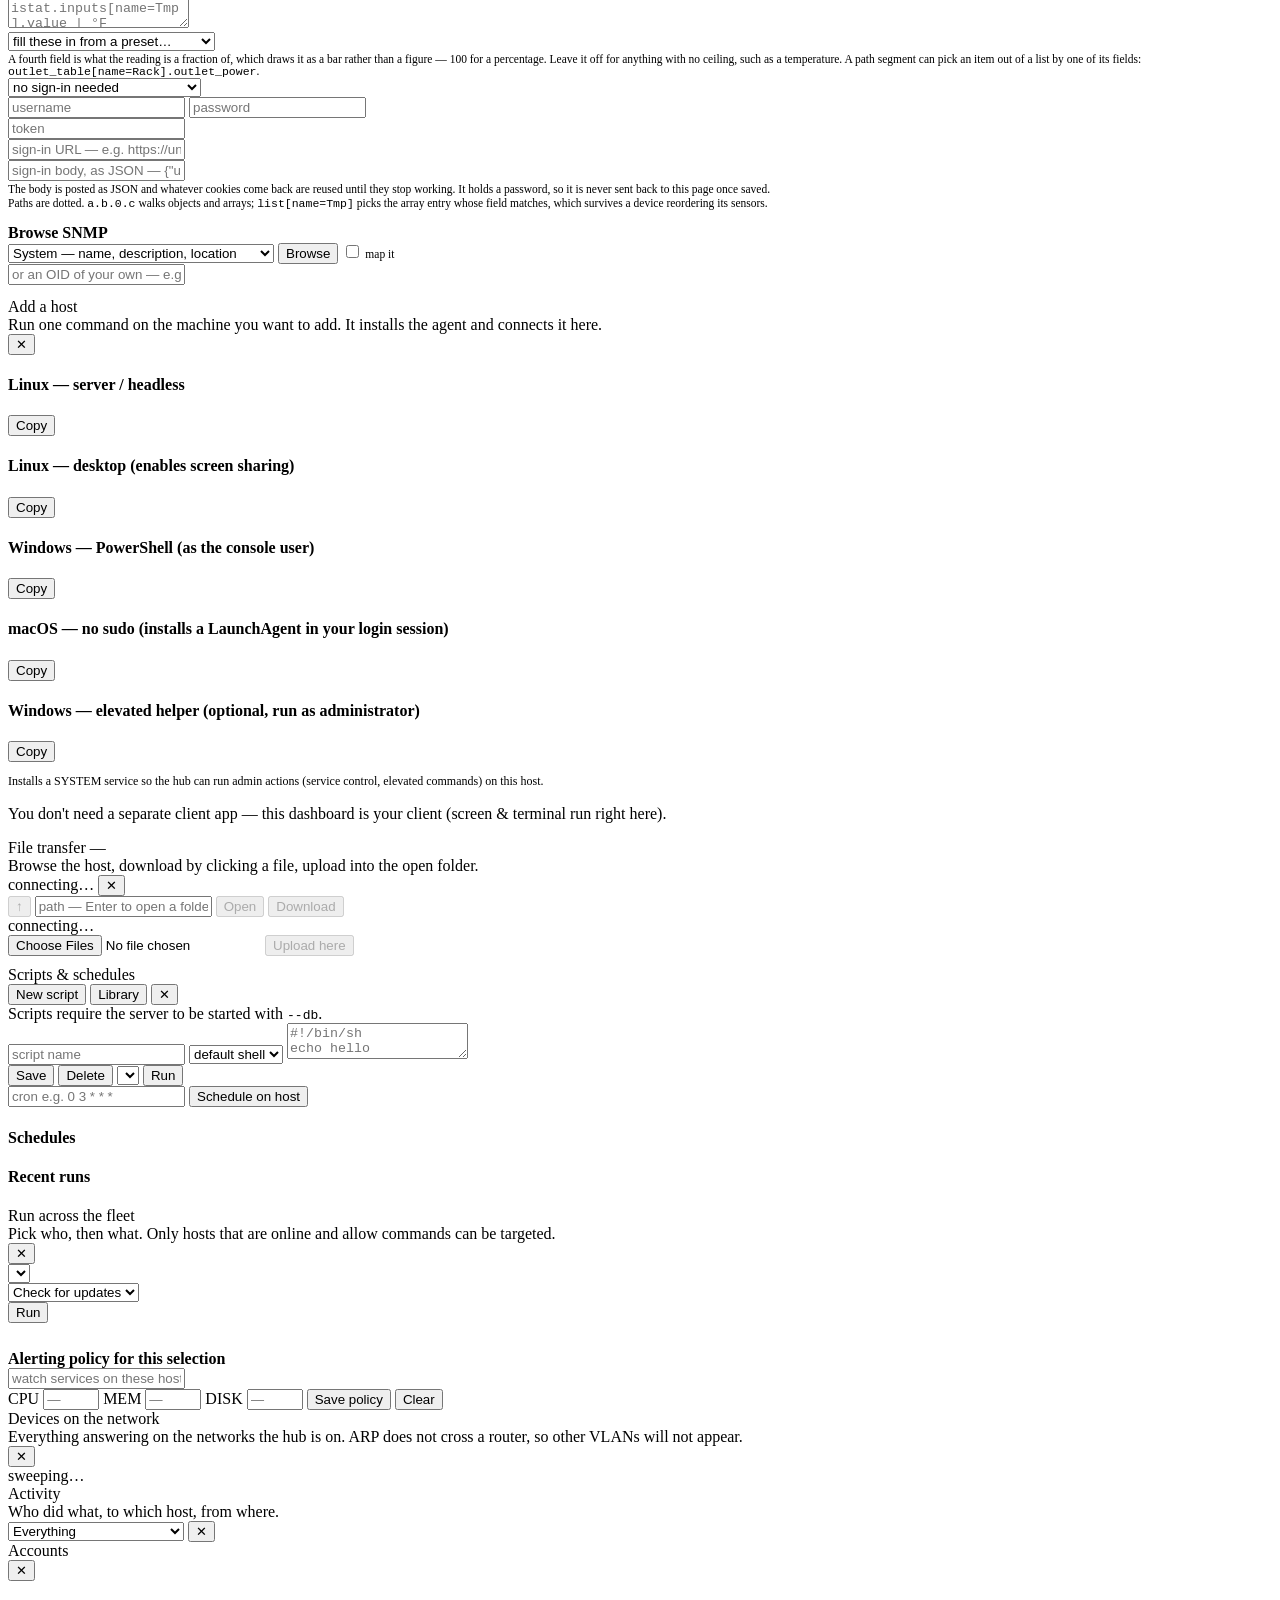
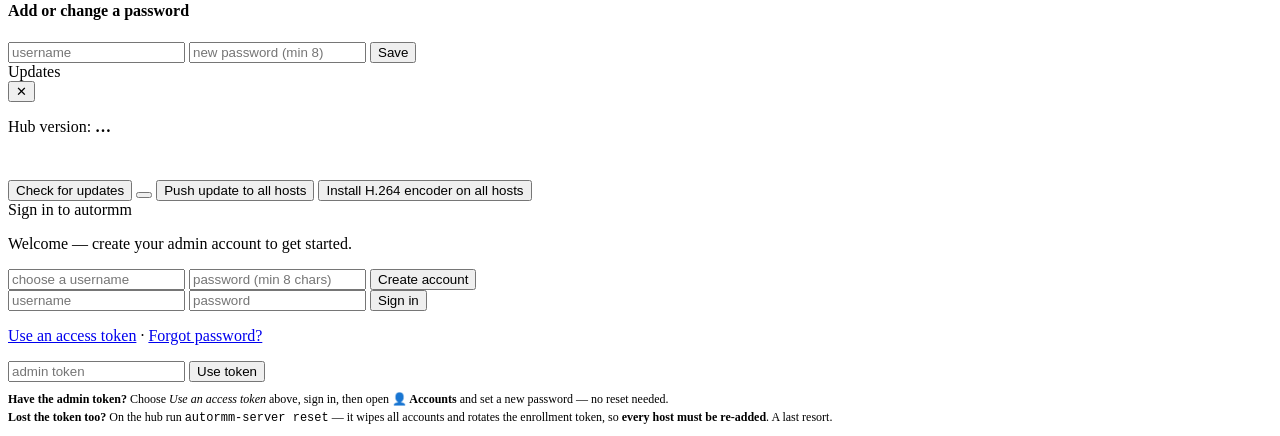
==== commit 187bd961: "UniFi controller presets and bar scales for JSON readings" ====
--- a/server/web/index.html
+++ b/server/web/index.html
@@ -342,8 +342,22 @@
       </div>
       <div class="cmd-row">
         <textarea id="netJSONProbes" class="sc-content" style="height:84px"
-                  placeholder="One per line:  Label | path | unit&#10;Tank temp | istat.inputs[name=Tmp].value | °F&#10;pH | istat.inputs[name=pH].value"></textarea>
-      </div>
+                  placeholder="One per line:  Label | path | unit | full scale&#10;Tank temp | istat.inputs[name=Tmp].value | °F&#10;pH | istat.inputs[name=pH].value&#10;Ink | supplies[0].level | % | 100"></textarea>
+      </div>
+      <div class="cmd-row">
+        <select id="netJSONPreset" class="inv-filter">
+          <option value="">fill these in from a preset…</option>
+          <option value="unifi-pdu">UniFi controller — smart PDU</option>
+          <option value="unifi-switch">UniFi controller — switch</option>
+          <option value="unifi-ap">UniFi controller — access point</option>
+        </select>
+      </div>
+      <p class="muted" style="font-size:11.5px;margin:2px 0 0">
+        A fourth field is what the reading is a fraction of, which draws it as a
+        bar rather than a figure — 100 for a percentage. Leave it off for
+        anything with no ceiling, such as a temperature. A path segment can pick
+        an item out of a list by one of its fields: <code>outlet_table[name=Rack].outlet_power</code>.
+      </p>
       <div class="cmd-row">
         <select id="netJSONAuth" class="inv-filter">
           <option value="">no sign-in needed</option>
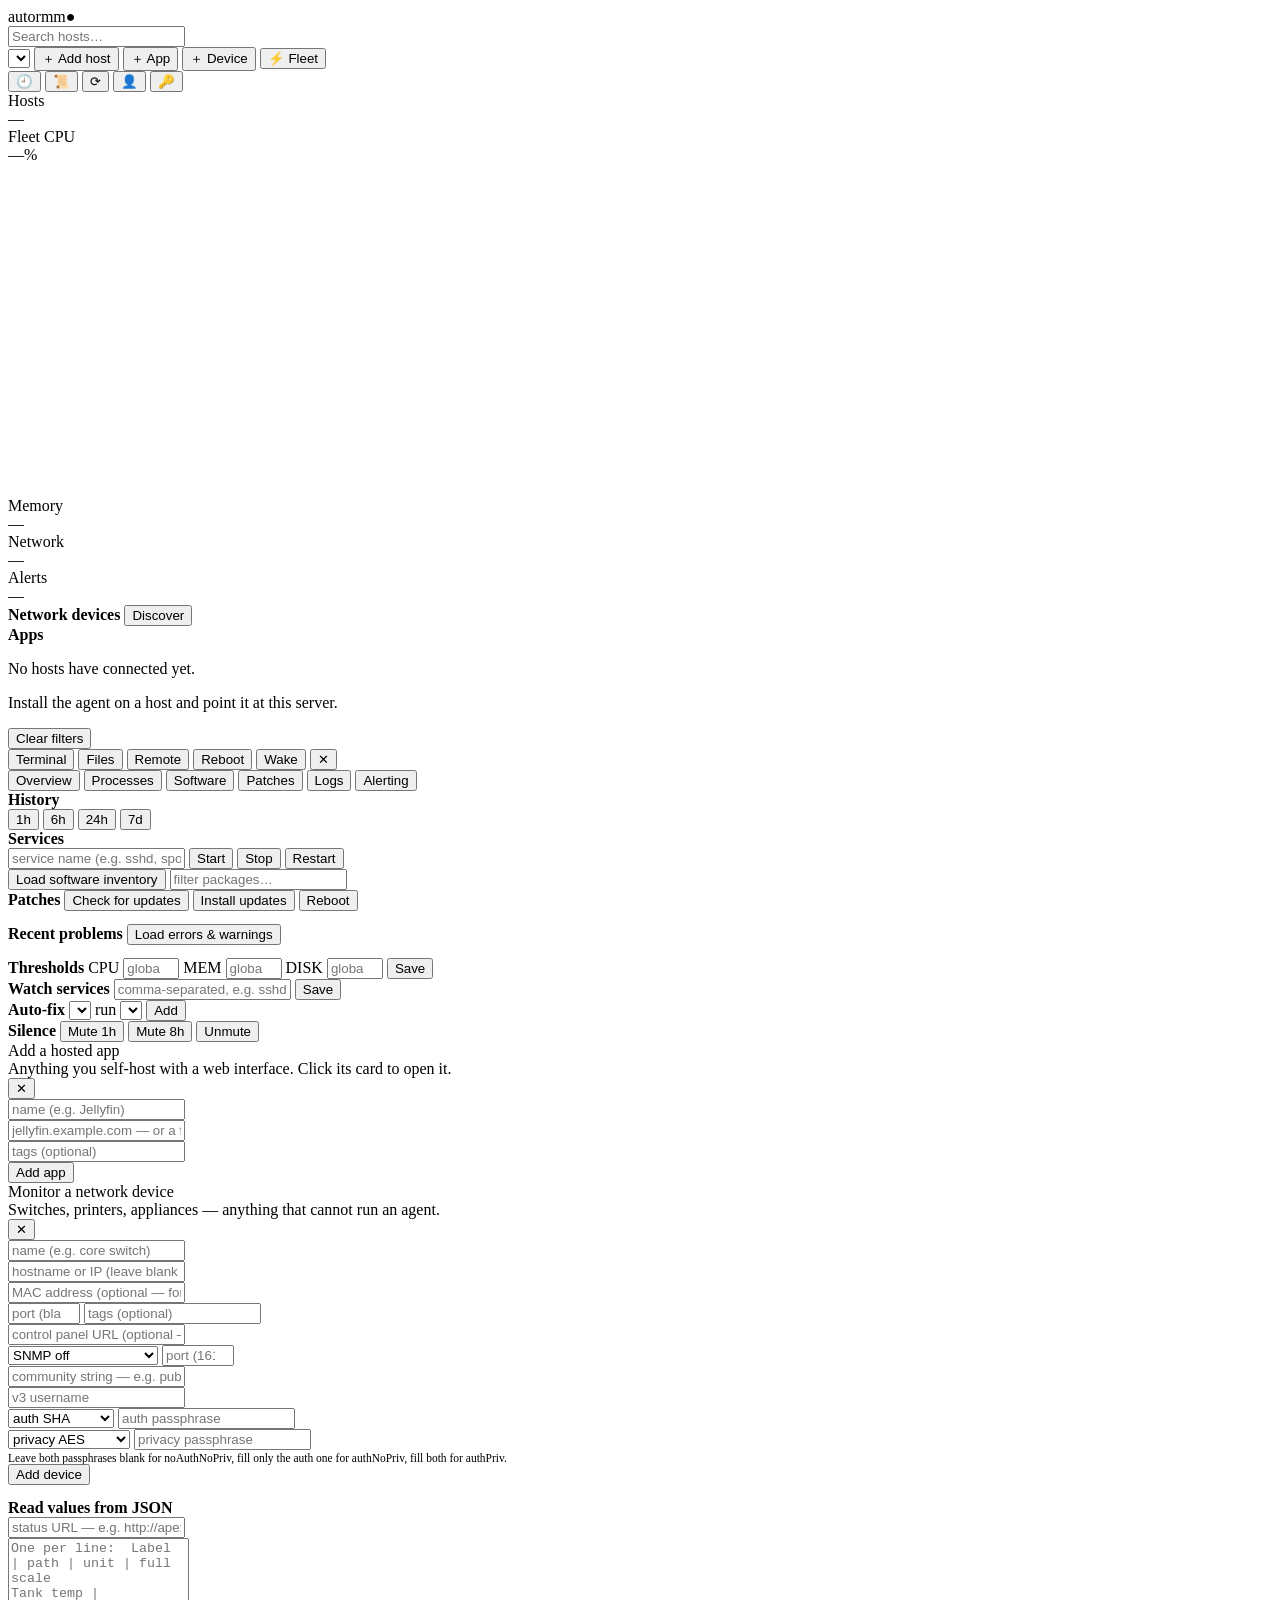
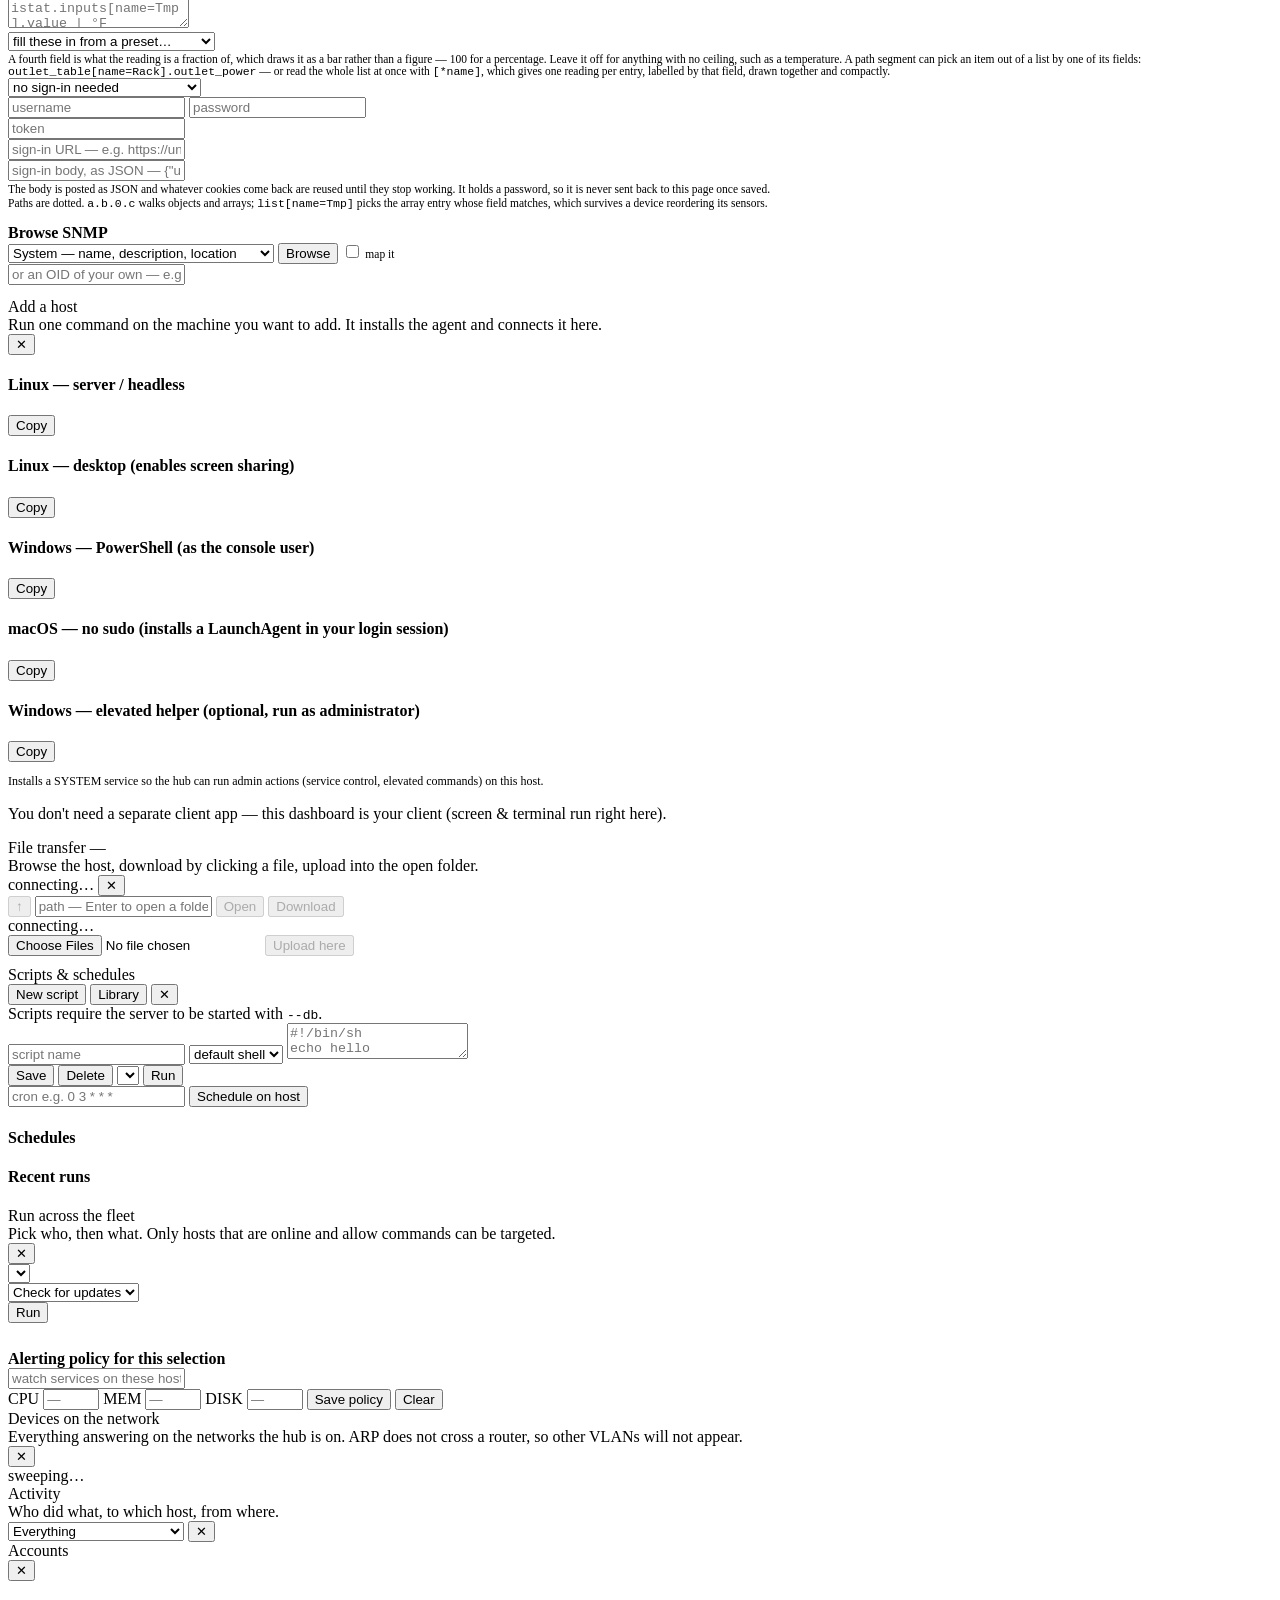
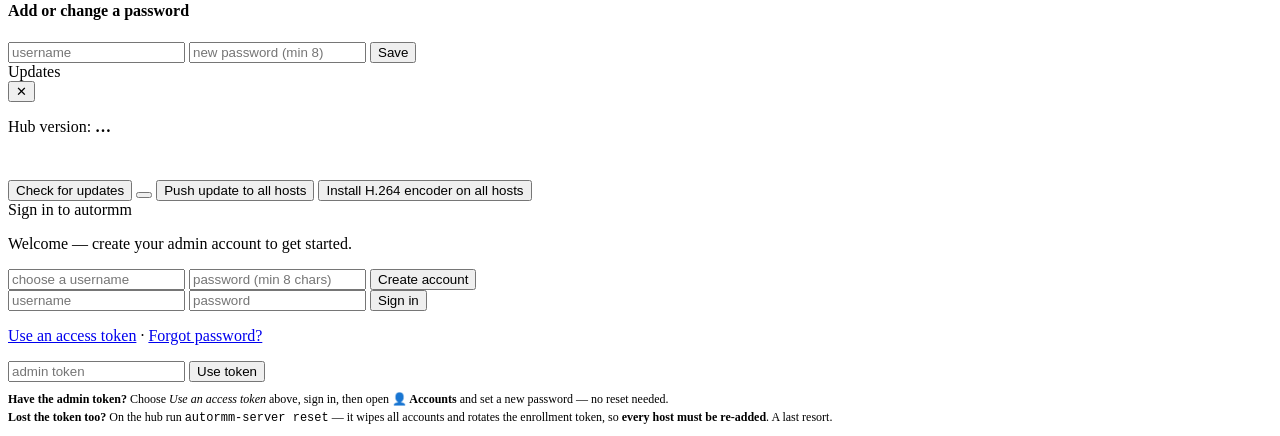
==== commit 7f8968e6: "Read a whole table through one probe" ====
--- a/server/web/index.html
+++ b/server/web/index.html
@@ -356,7 +356,10 @@
         A fourth field is what the reading is a fraction of, which draws it as a
         bar rather than a figure — 100 for a percentage. Leave it off for
         anything with no ceiling, such as a temperature. A path segment can pick
-        an item out of a list by one of its fields: <code>outlet_table[name=Rack].outlet_power</code>.
+        an item out of a list by one of its fields: <code>outlet_table[name=Rack].outlet_power</code>
+        — or read the whole list at once with <code>[*name]</code>, which gives
+        one reading per entry, labelled by that field, drawn together and
+        compactly.
       </p>
       <div class="cmd-row">
         <select id="netJSONAuth" class="inv-filter">
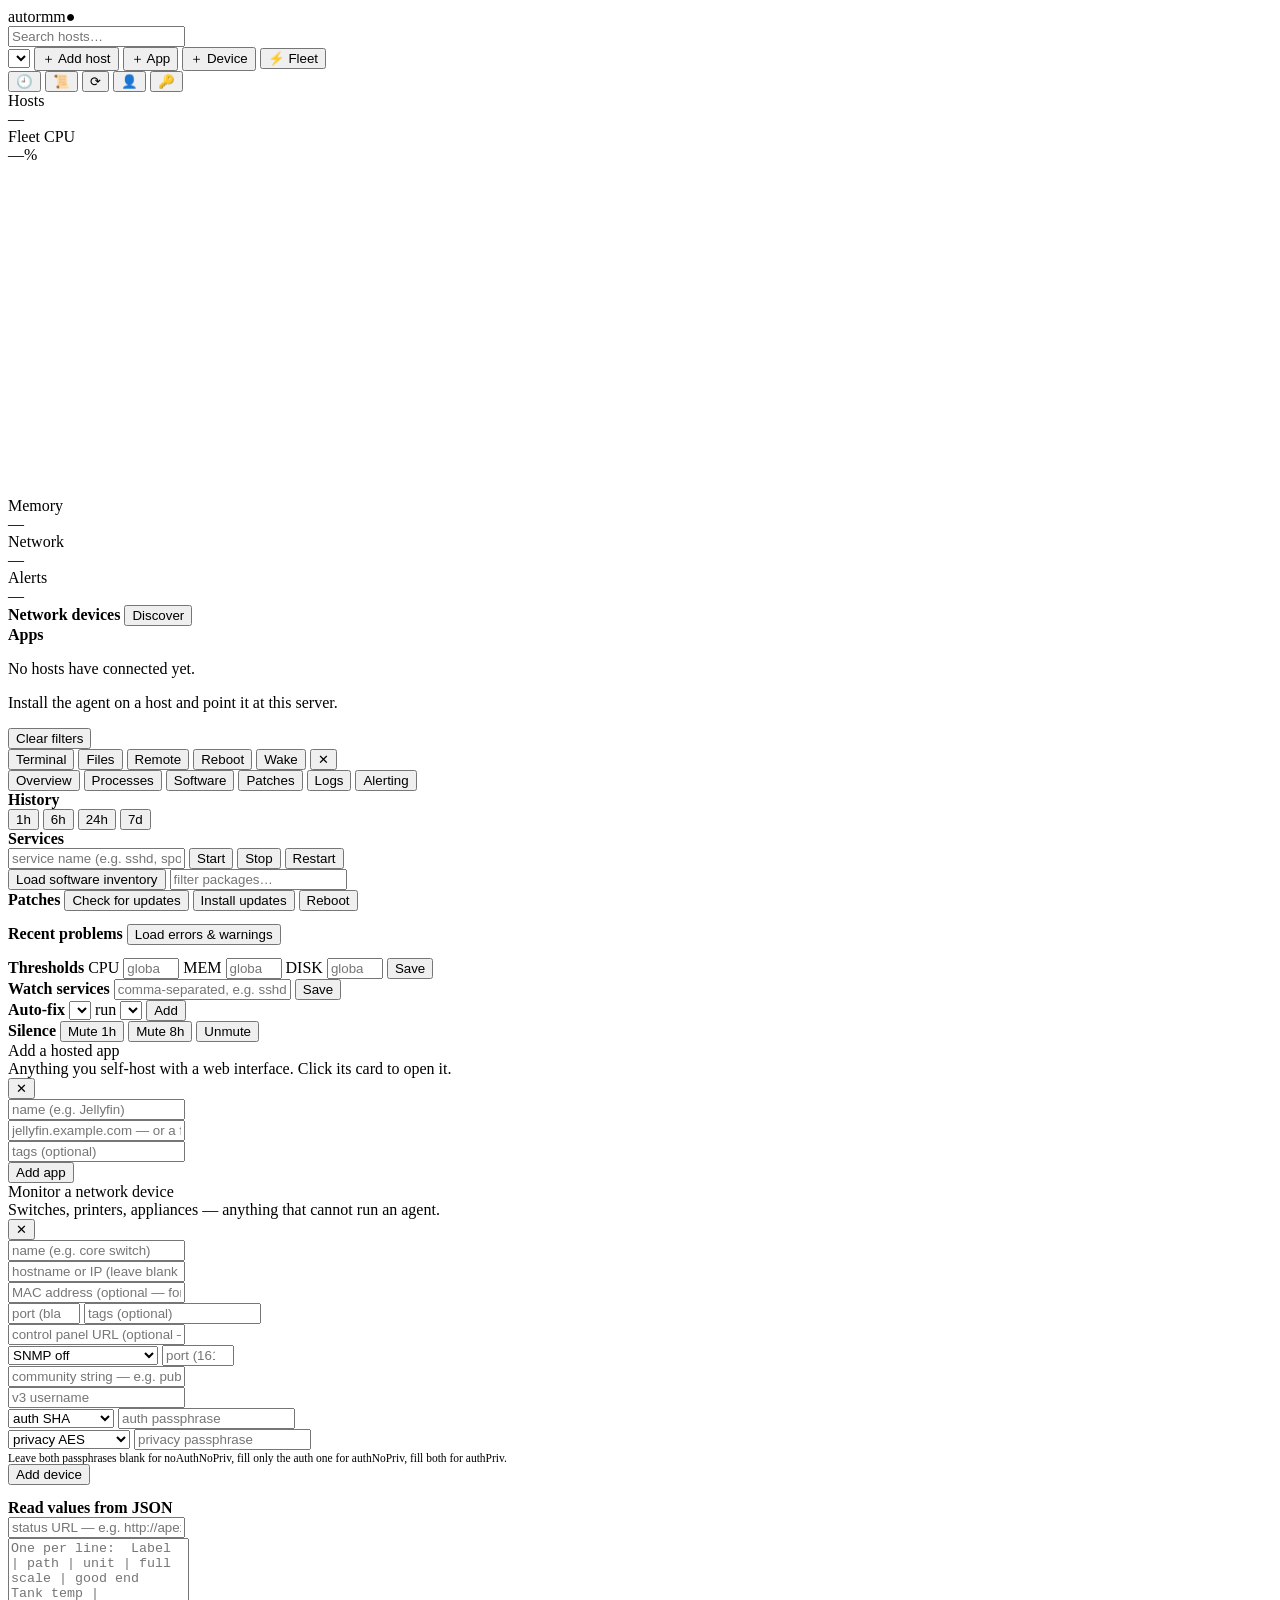
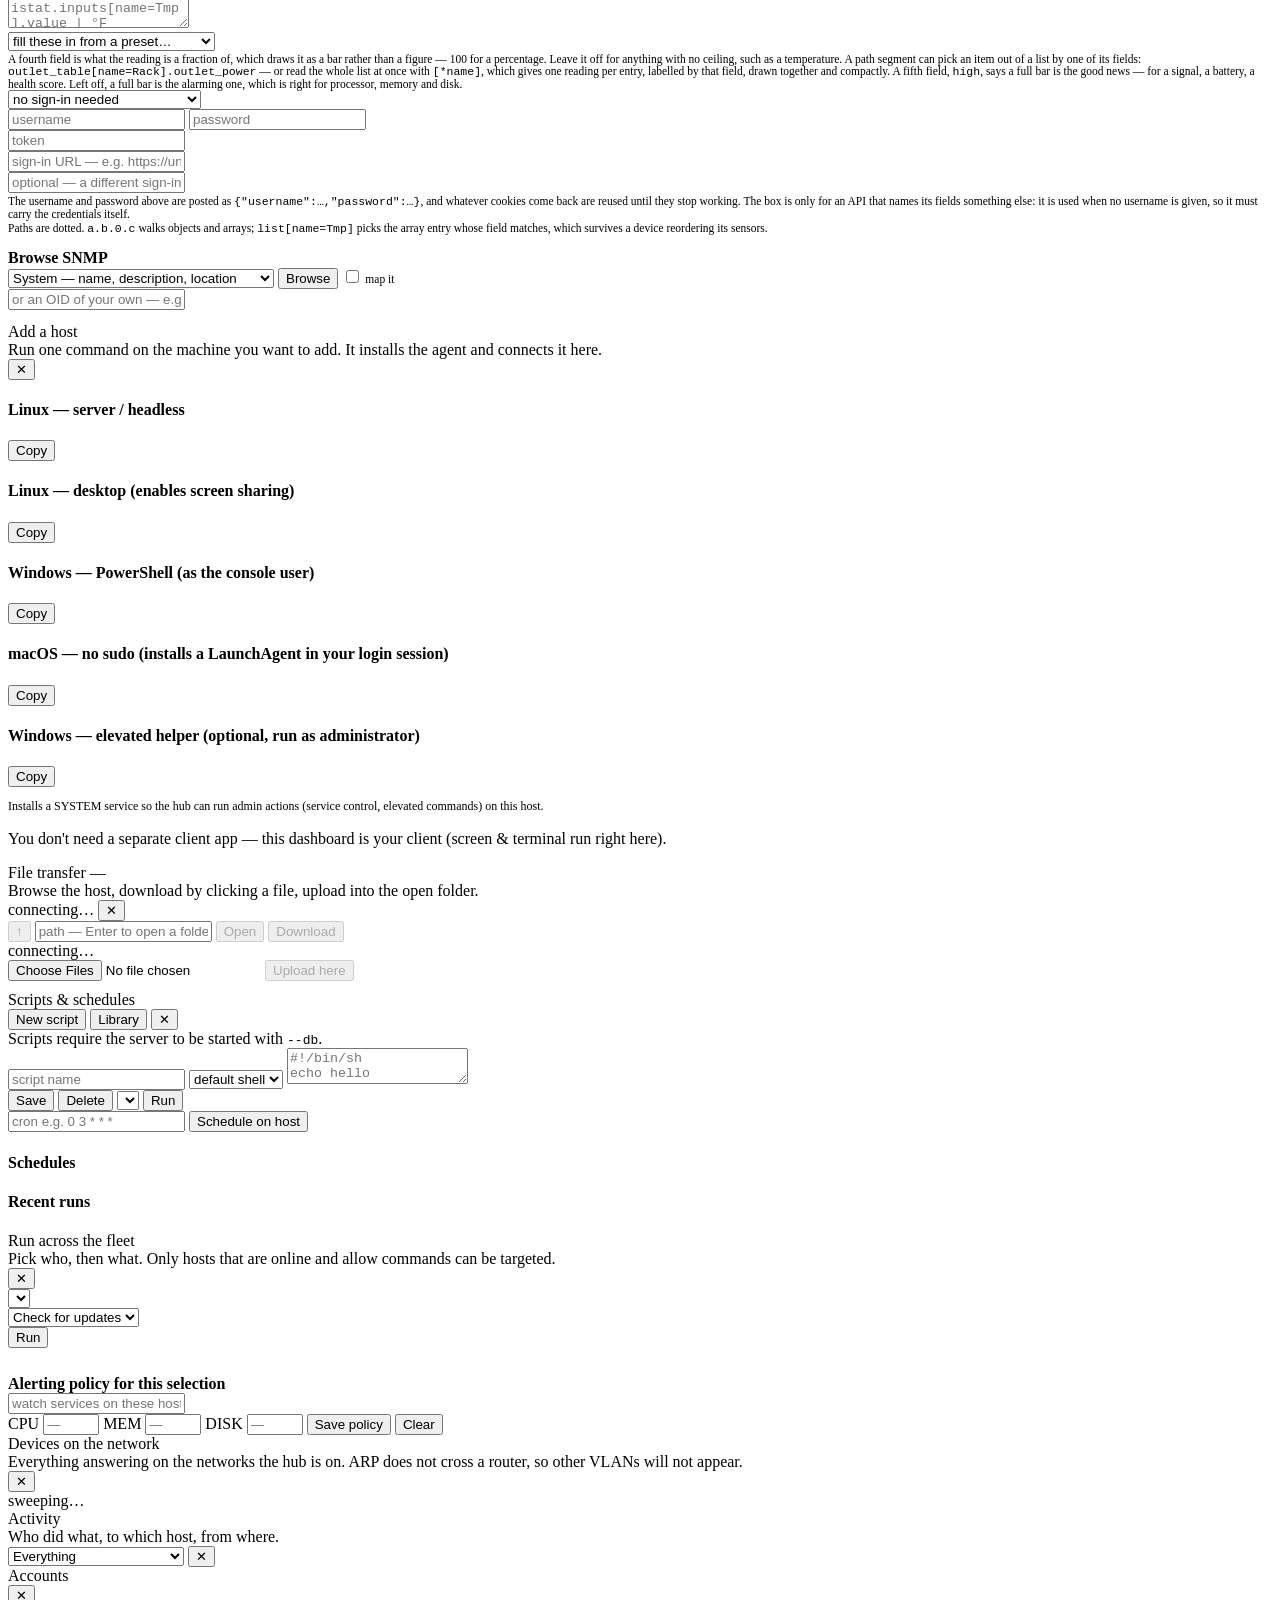
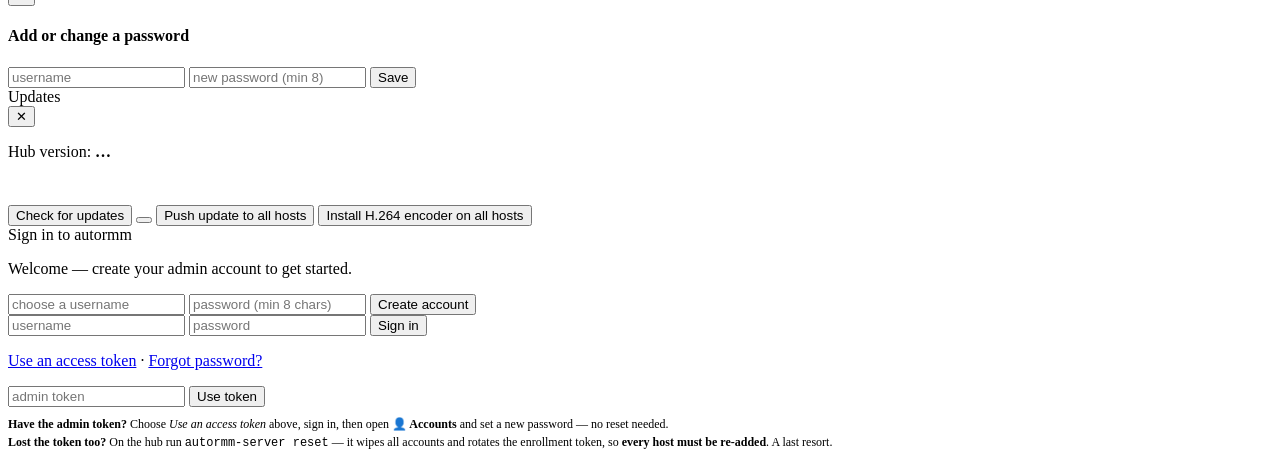
==== commit 88cf50fb: "Real cursor shapes, mouse speed, SNMP off, readable figures, bar direction, sign-in fields" ====
--- a/server/web/index.html
+++ b/server/web/index.html
@@ -342,7 +342,7 @@
       </div>
       <div class="cmd-row">
         <textarea id="netJSONProbes" class="sc-content" style="height:84px"
-                  placeholder="One per line:  Label | path | unit | full scale&#10;Tank temp | istat.inputs[name=Tmp].value | °F&#10;pH | istat.inputs[name=pH].value&#10;Ink | supplies[0].level | % | 100"></textarea>
+                  placeholder="One per line:  Label | path | unit | full scale | good end&#10;Tank temp | istat.inputs[name=Tmp].value | °F&#10;pH | istat.inputs[name=pH].value&#10;Ink | supplies[0].level | % | 100&#10;Signal | wifi.quality | % | 100 | high"></textarea>
       </div>
       <div class="cmd-row">
         <select id="netJSONPreset" class="inv-filter">
@@ -359,7 +359,9 @@
         an item out of a list by one of its fields: <code>outlet_table[name=Rack].outlet_power</code>
         — or read the whole list at once with <code>[*name]</code>, which gives
         one reading per entry, labelled by that field, drawn together and
-        compactly.
+        compactly. A fifth field, <code>high</code>, says a full bar is the good
+        news — for a signal, a battery, a health score. Left off, a full bar is
+        the alarming one, which is right for processor, memory and disk.
       </p>
       <div class="cmd-row">
         <select id="netJSONAuth" class="inv-filter">
@@ -369,7 +371,9 @@
           <option value="login">Sign in and keep the session</option>
         </select>
       </div>
-      <div class="json-basic hidden">
+      <!-- Shared by HTTP basic and by a sign-in: both want a username and a
+           password, and there is no reason to ask for them differently. -->
+      <div class="json-userpass hidden">
         <div class="cmd-row">
           <input id="netJSONUser" class="inv-filter" placeholder="username" autocomplete="off" data-1p-ignore>
           <input id="netJSONPass" class="inv-filter" type="password" placeholder="password" autocomplete="off" data-1p-ignore data-lpignore="true">
@@ -386,14 +390,16 @@
                  placeholder="sign-in URL — e.g. https://unifi.lan/api/login">
         </div>
         <div class="cmd-row">
-          <input id="netJSONLoginBody" class="inv-filter" style="max-width:none" type="password"
-                 placeholder='sign-in body, as JSON — {"username":"...","password":"..."}'
+          <input id="netJSONLoginBody" class="inv-filter" style="max-width:none"
+                 placeholder='optional — a different sign-in body, as JSON'
                  autocomplete="off" data-1p-ignore data-lpignore="true">
         </div>
         <p class="muted" style="font-size:11.5px;margin:2px 0 0">
-          The body is posted as JSON and whatever cookies come back are reused
-          until they stop working. It holds a password, so it is never sent back
-          to this page once saved.
+          The username and password above are posted as
+          <code>{"username":…,"password":…}</code>, and whatever cookies come
+          back are reused until they stop working. The box is only for an API
+          that names its fields something else: it is used when no username is
+          given, so it must carry the credentials itself.
         </p>
       </div>
 
@@ -441,6 +447,10 @@
           <div class="name"><span class="osic"></span><span class="nametext"></span></div>
           <div class="platform muted"></div>
         </div>
+        <!-- Only on an offline host. Removing a connected one is refused by the
+             hub anyway — it would register again within seconds — so offering
+             the button there would only be an invitation to be told no. -->
+        <button class="card-del hidden" title="Remove this host">✕</button>
       </div>
       <!-- Metrics come before the alert chips so that CPU/MEM sit at the same
            height on every card. With the chips above them, one alerting host
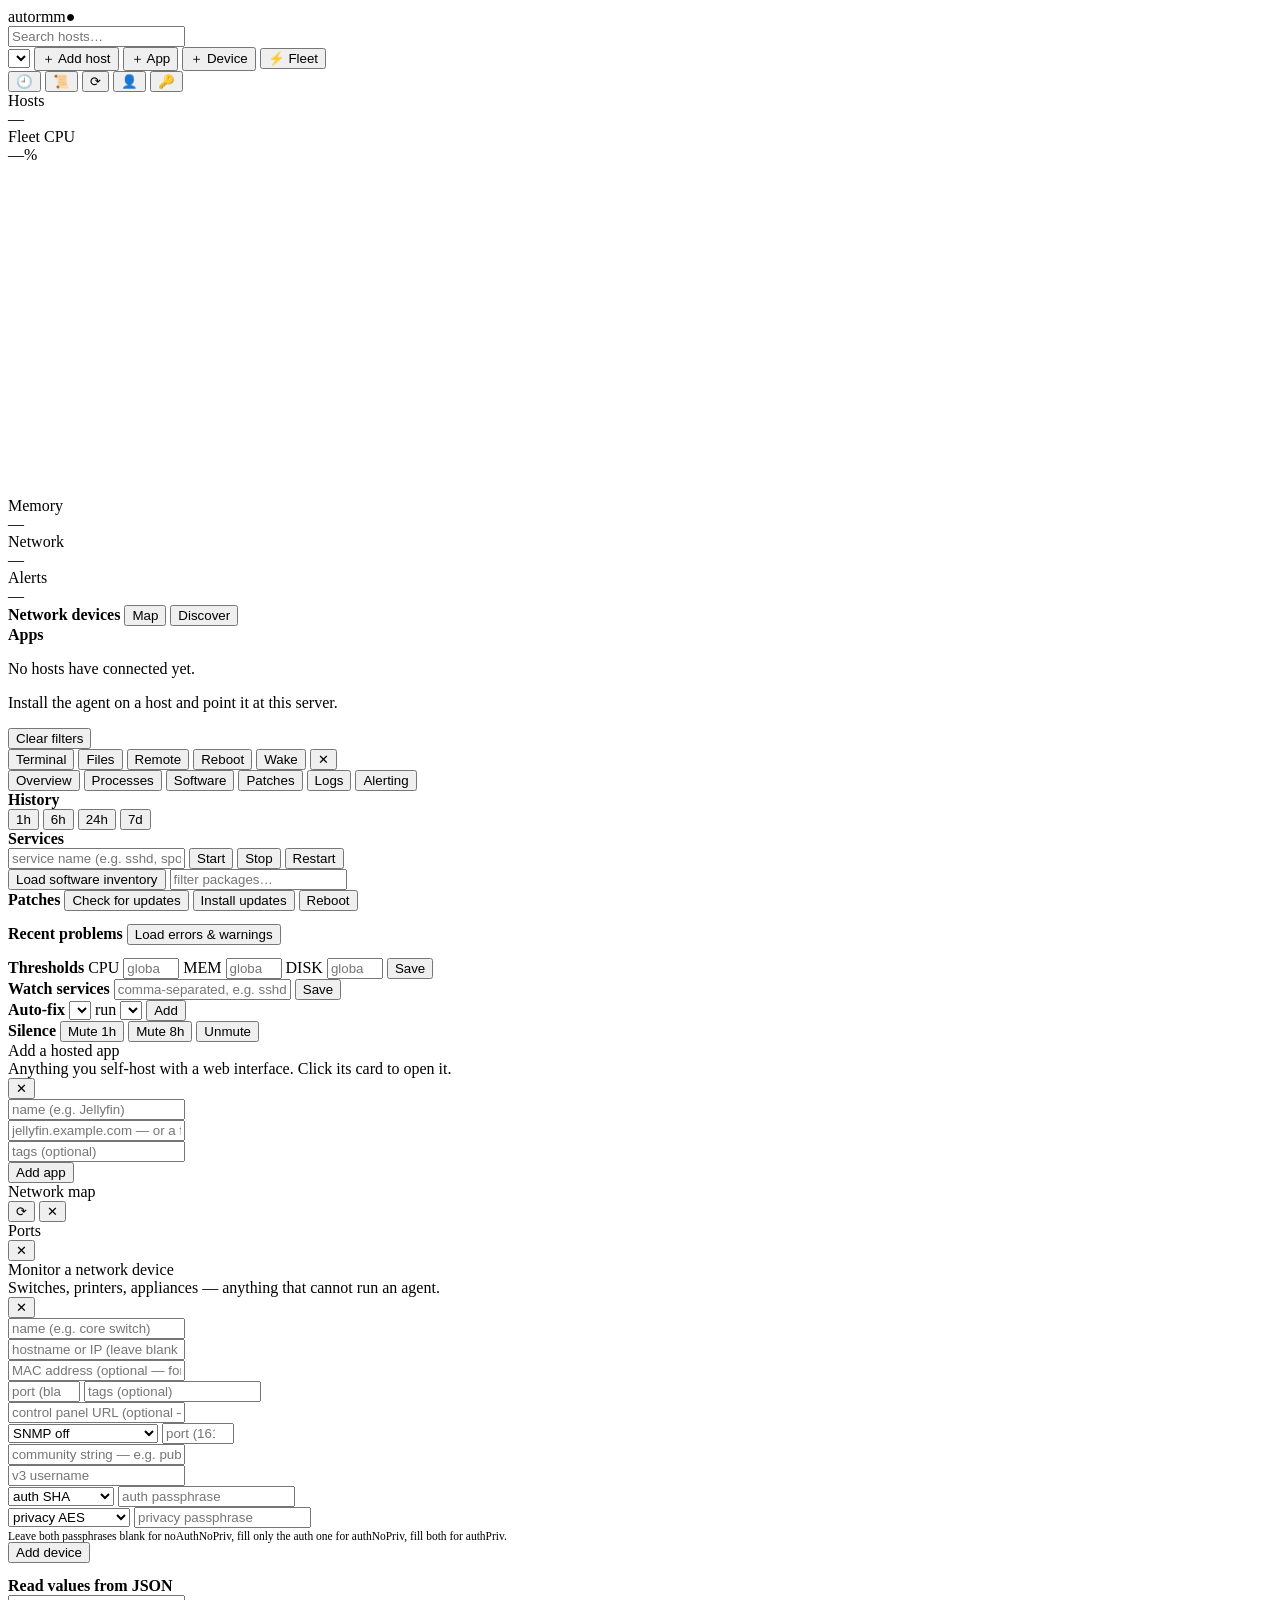
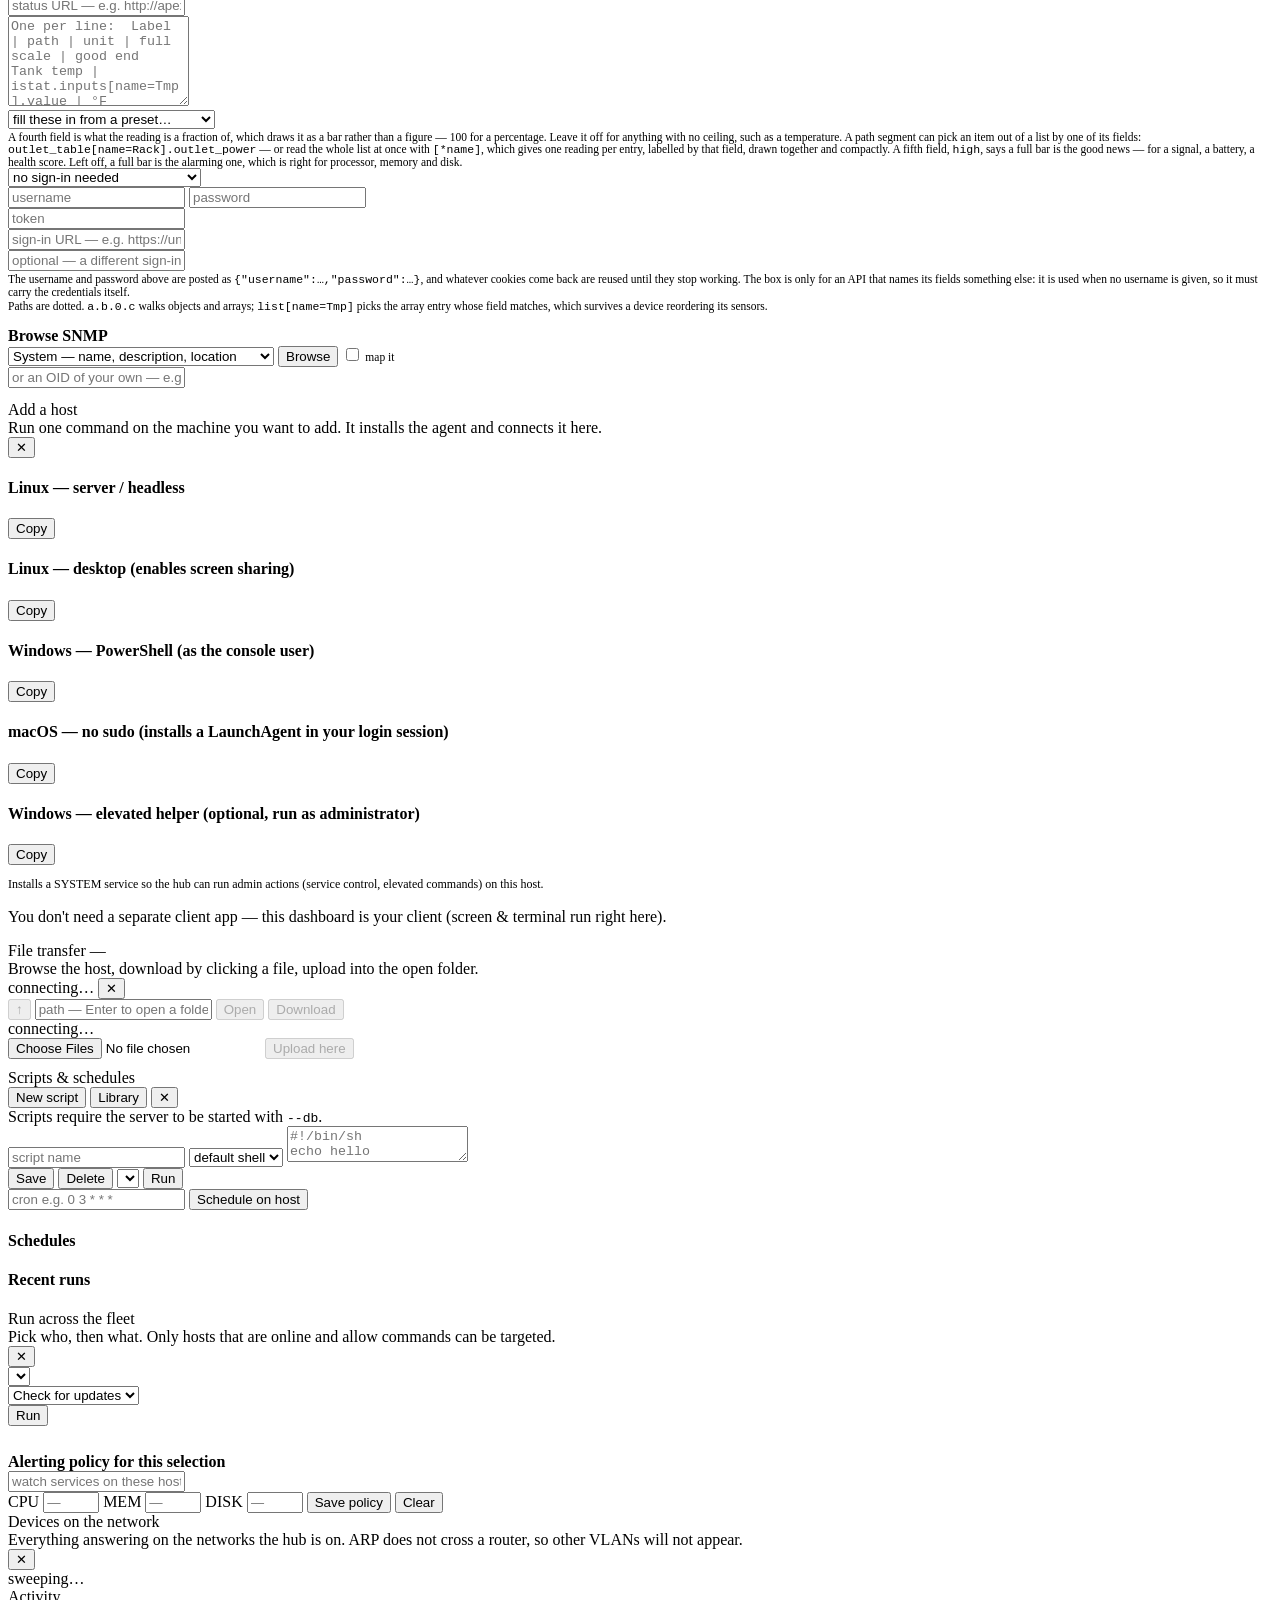
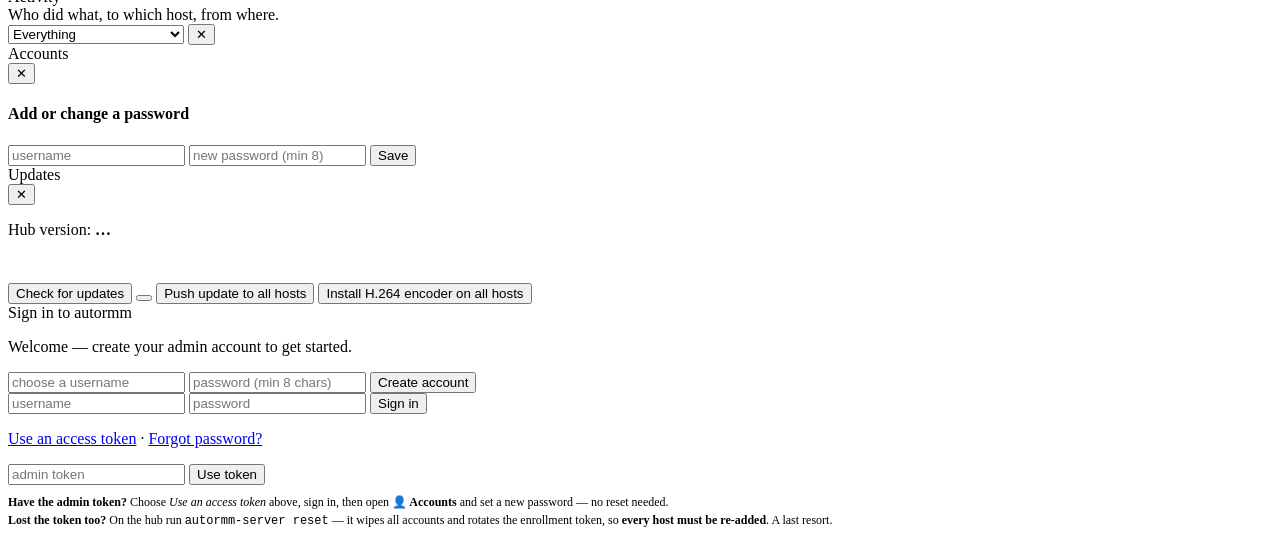
==== commit 81bd1068: "Network map and switch port map (#69, #70)" ====
--- a/server/web/index.html
+++ b/server/web/index.html
@@ -98,6 +98,7 @@
           <b>Network devices</b>
           <span id="netSummary" class="muted"></span>
           <span class="grow"></span>
+          <button id="topoBtn" class="btn ghost" title="How everything is connected">Map</button>
           <button id="discoverBtn" class="btn ghost" title="Find devices on the hub's networks">Discover</button>
         </div>
         <div id="netGrid" class="netgrid"></div>
@@ -255,6 +256,37 @@
       <div class="cmd-row"><input id="appURL" class="inv-filter" style="max-width:none" placeholder="jellyfin.example.com — or a full https:// or http:// URL"></div>
       <div class="cmd-row"><input id="appTags" class="inv-filter" style="max-width:none" placeholder="tags (optional)"></div>
       <div class="cmd-row"><button id="appSave" class="btn">Add app</button><span id="appStatus" class="muted"></span></div>
+    </div>
+  </div>
+
+  <!-- The map. Its own sheet, and as wide as it is given. -->
+  <div id="topoModal" class="modal hidden">
+    <div class="modal-card sheet-wide">
+      <div class="modal-head">
+        <div class="modal-title">
+          <div class="name">Network map</div>
+          <div id="topoSub" class="platform muted"></div>
+        </div>
+        <button id="topoRefresh" class="btn ghost" title="Read it again">⟳</button>
+        <button id="topoClose" class="btn ghost" title="Close">✕</button>
+      </div>
+      <div id="topoBody"></div>
+    </div>
+  </div>
+
+  <!-- What is plugged into which port. Its own sheet because a 28-port switch
+       is more than a card can hold, and because the question is asked about one
+       switch at a time. -->
+  <div id="portsModal" class="modal hidden">
+    <div class="modal-card">
+      <div class="modal-head">
+        <div class="modal-title">
+          <div id="portsTitle" class="name">Ports</div>
+          <div id="portsSub" class="platform muted"></div>
+        </div>
+        <button id="portsClose" class="btn ghost" title="Close">✕</button>
+      </div>
+      <div id="portsBody"></div>
     </div>
   </div>
 
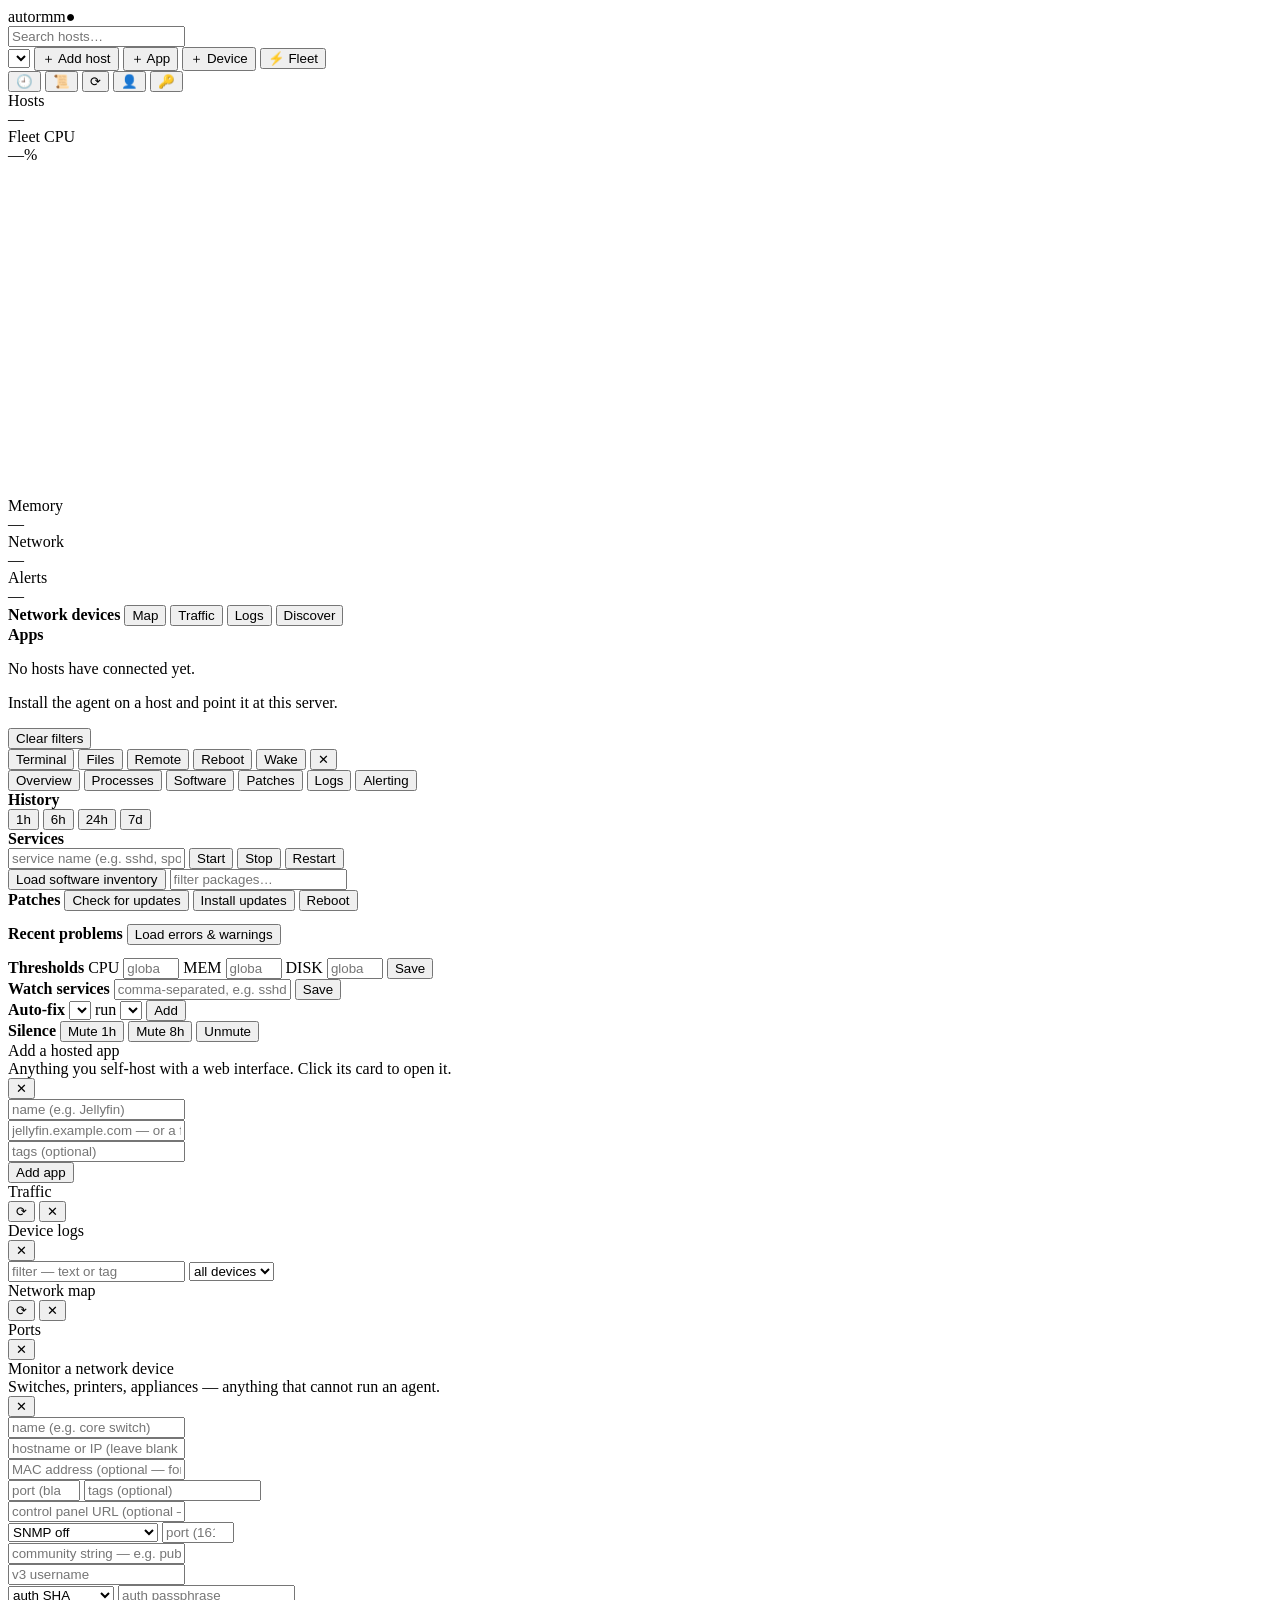
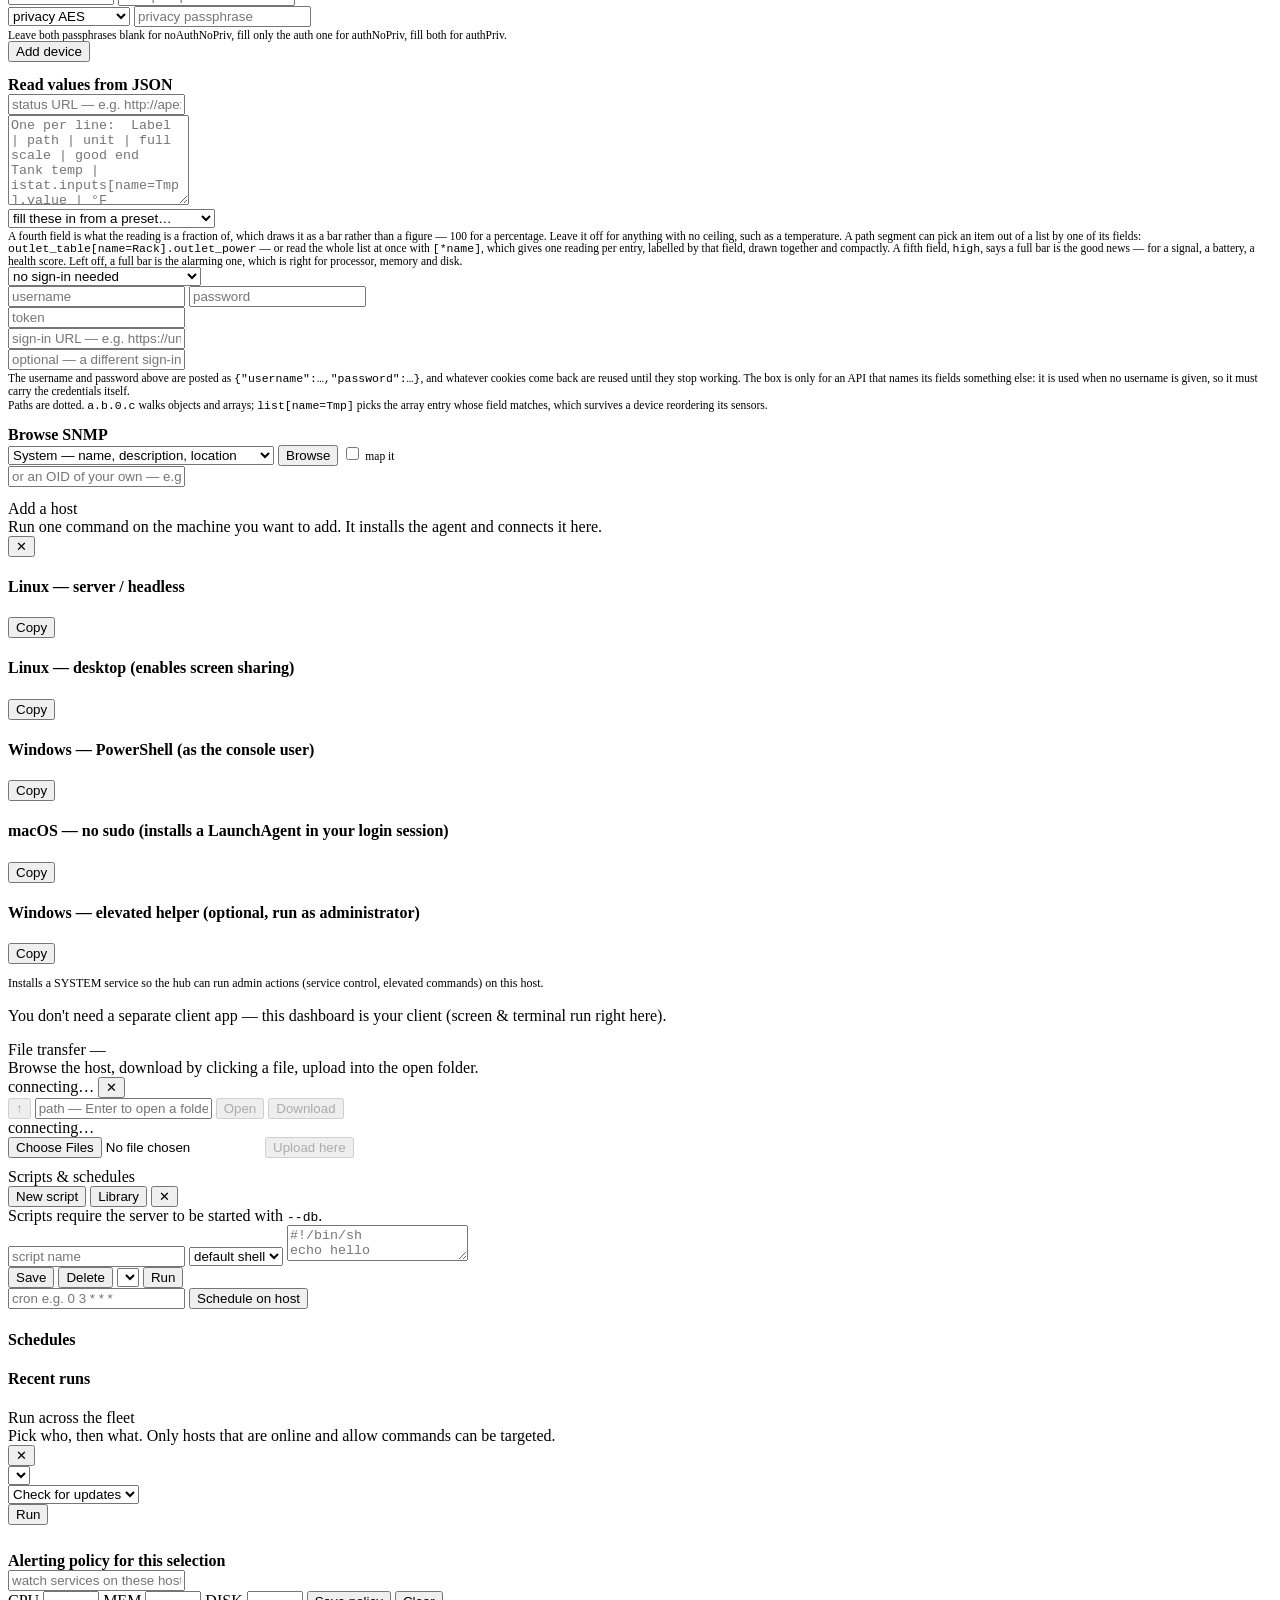
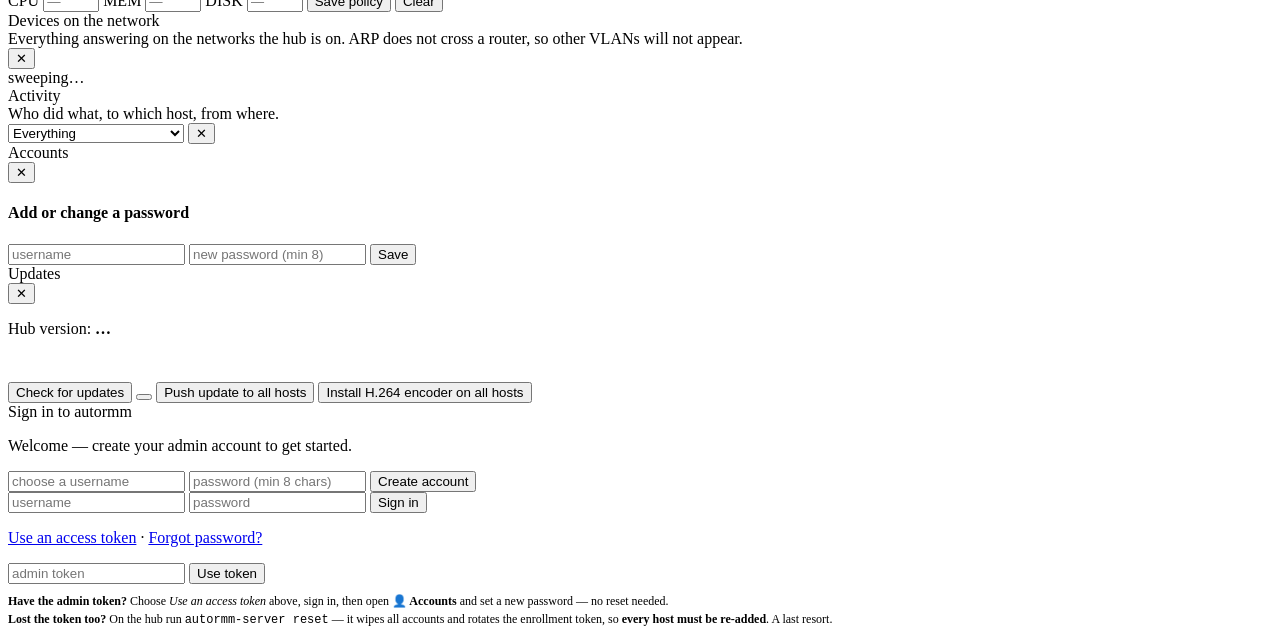
==== commit f05312a0: "Certificate expiry, syslog collector, top talkers (#65, #71, #72)" ====
--- a/server/web/index.html
+++ b/server/web/index.html
@@ -99,6 +99,8 @@
           <span id="netSummary" class="muted"></span>
           <span class="grow"></span>
           <button id="topoBtn" class="btn ghost" title="How everything is connected">Map</button>
+          <button id="trafficBtn" class="btn ghost" title="Which ports are carrying the traffic right now">Traffic</button>
+          <button id="syslogBtn" class="btn ghost" title="What the devices are saying — syslog">Logs</button>
           <button id="discoverBtn" class="btn ghost" title="Find devices on the hub's networks">Discover</button>
         </div>
         <div id="netGrid" class="netgrid"></div>
@@ -256,6 +258,37 @@
       <div class="cmd-row"><input id="appURL" class="inv-filter" style="max-width:none" placeholder="jellyfin.example.com — or a full https:// or http:// URL"></div>
       <div class="cmd-row"><input id="appTags" class="inv-filter" style="max-width:none" placeholder="tags (optional)"></div>
       <div class="cmd-row"><button id="appSave" class="btn">Add app</button><span id="appStatus" class="muted"></span></div>
+    </div>
+  </div>
+
+  <div id="trafficModal" class="modal hidden">
+    <div class="modal-card">
+      <div class="modal-head">
+        <div class="modal-title">
+          <div class="name">Traffic</div>
+          <div id="trafficSub" class="platform muted"></div>
+        </div>
+        <button id="trafficRefresh" class="btn ghost" title="Read it again">⟳</button>
+        <button id="trafficClose" class="btn ghost" title="Close">✕</button>
+      </div>
+      <div id="trafficBody"></div>
+    </div>
+  </div>
+
+  <div id="syslogModal" class="modal hidden">
+    <div class="modal-card">
+      <div class="modal-head">
+        <div class="modal-title">
+          <div class="name">Device logs</div>
+          <div id="syslogSub" class="platform muted"></div>
+        </div>
+        <button id="syslogClose" class="btn ghost" title="Close">✕</button>
+      </div>
+      <div class="cmd-row">
+        <input id="syslogQ" class="inv-filter" style="max-width:none" placeholder="filter — text or tag">
+        <select id="syslogSrc" class="inv-filter"><option value="">all devices</option></select>
+      </div>
+      <div id="syslogBody"></div>
     </div>
   </div>
 
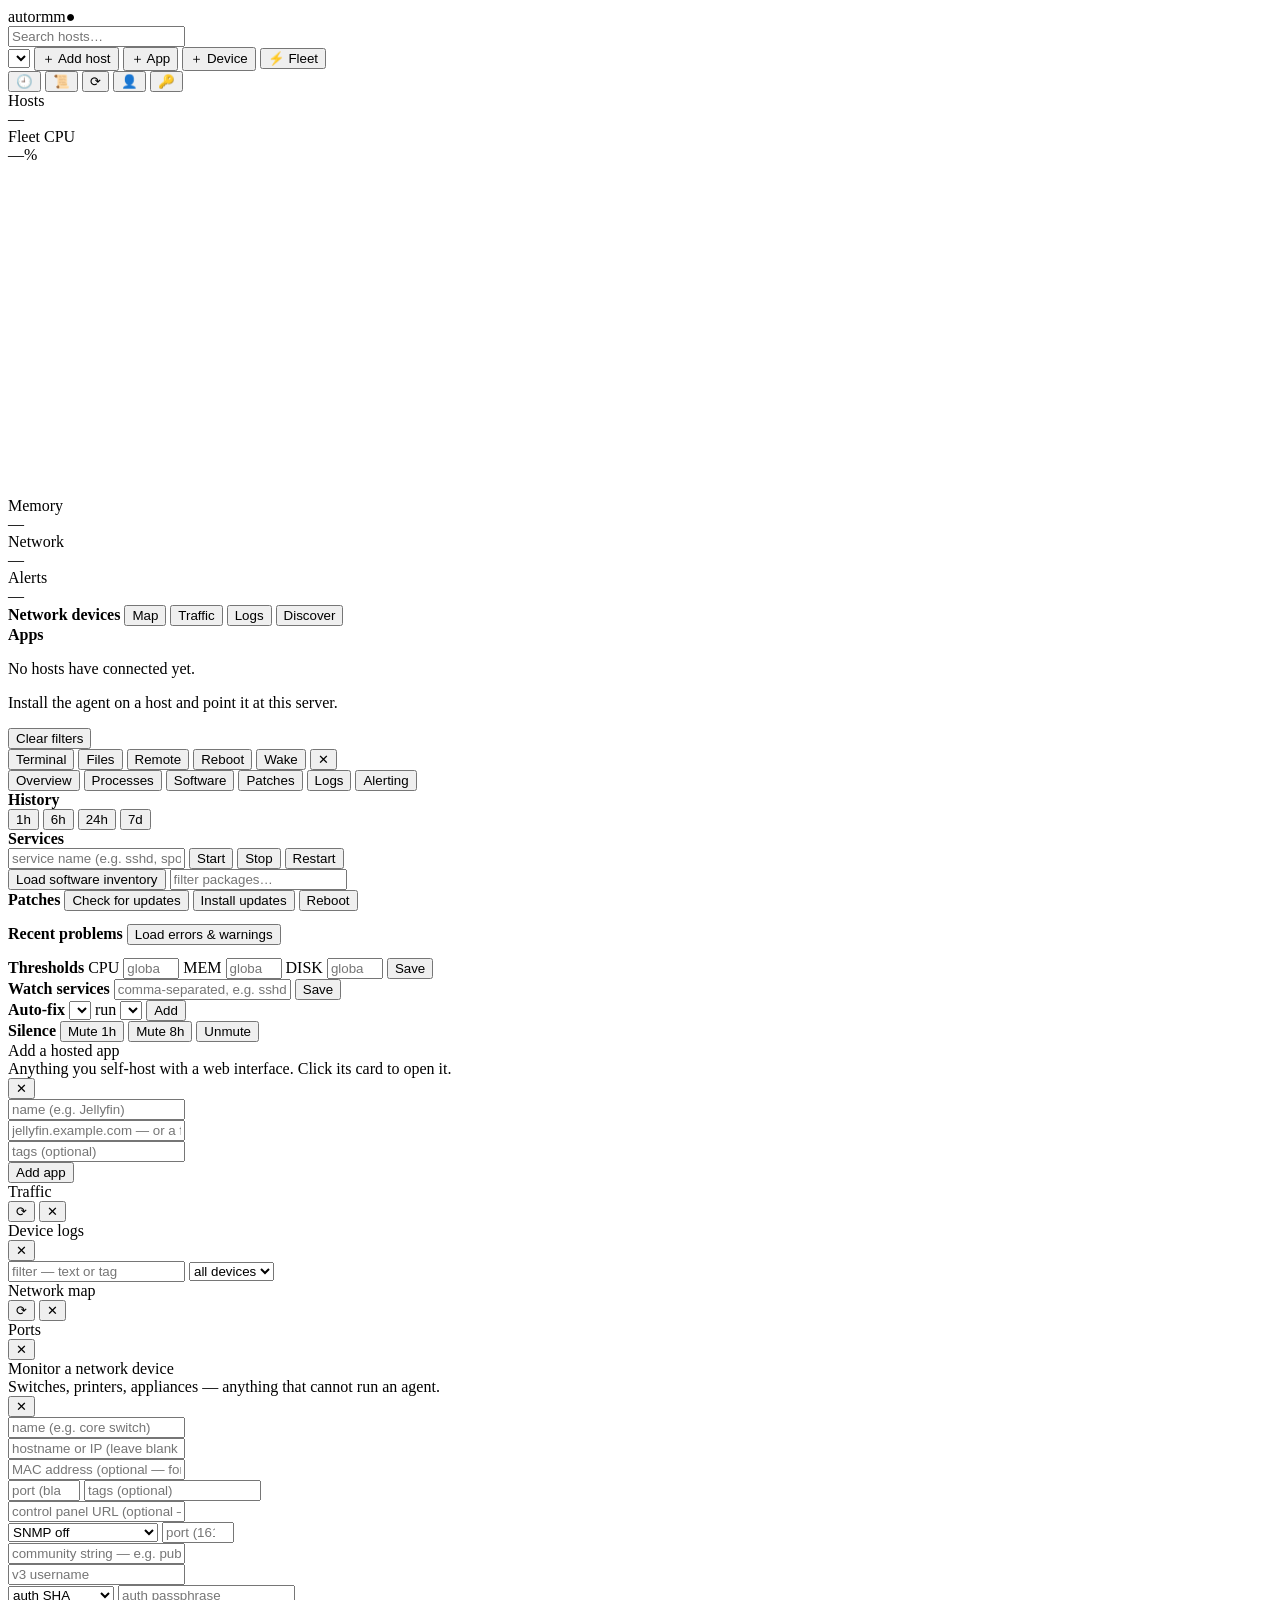
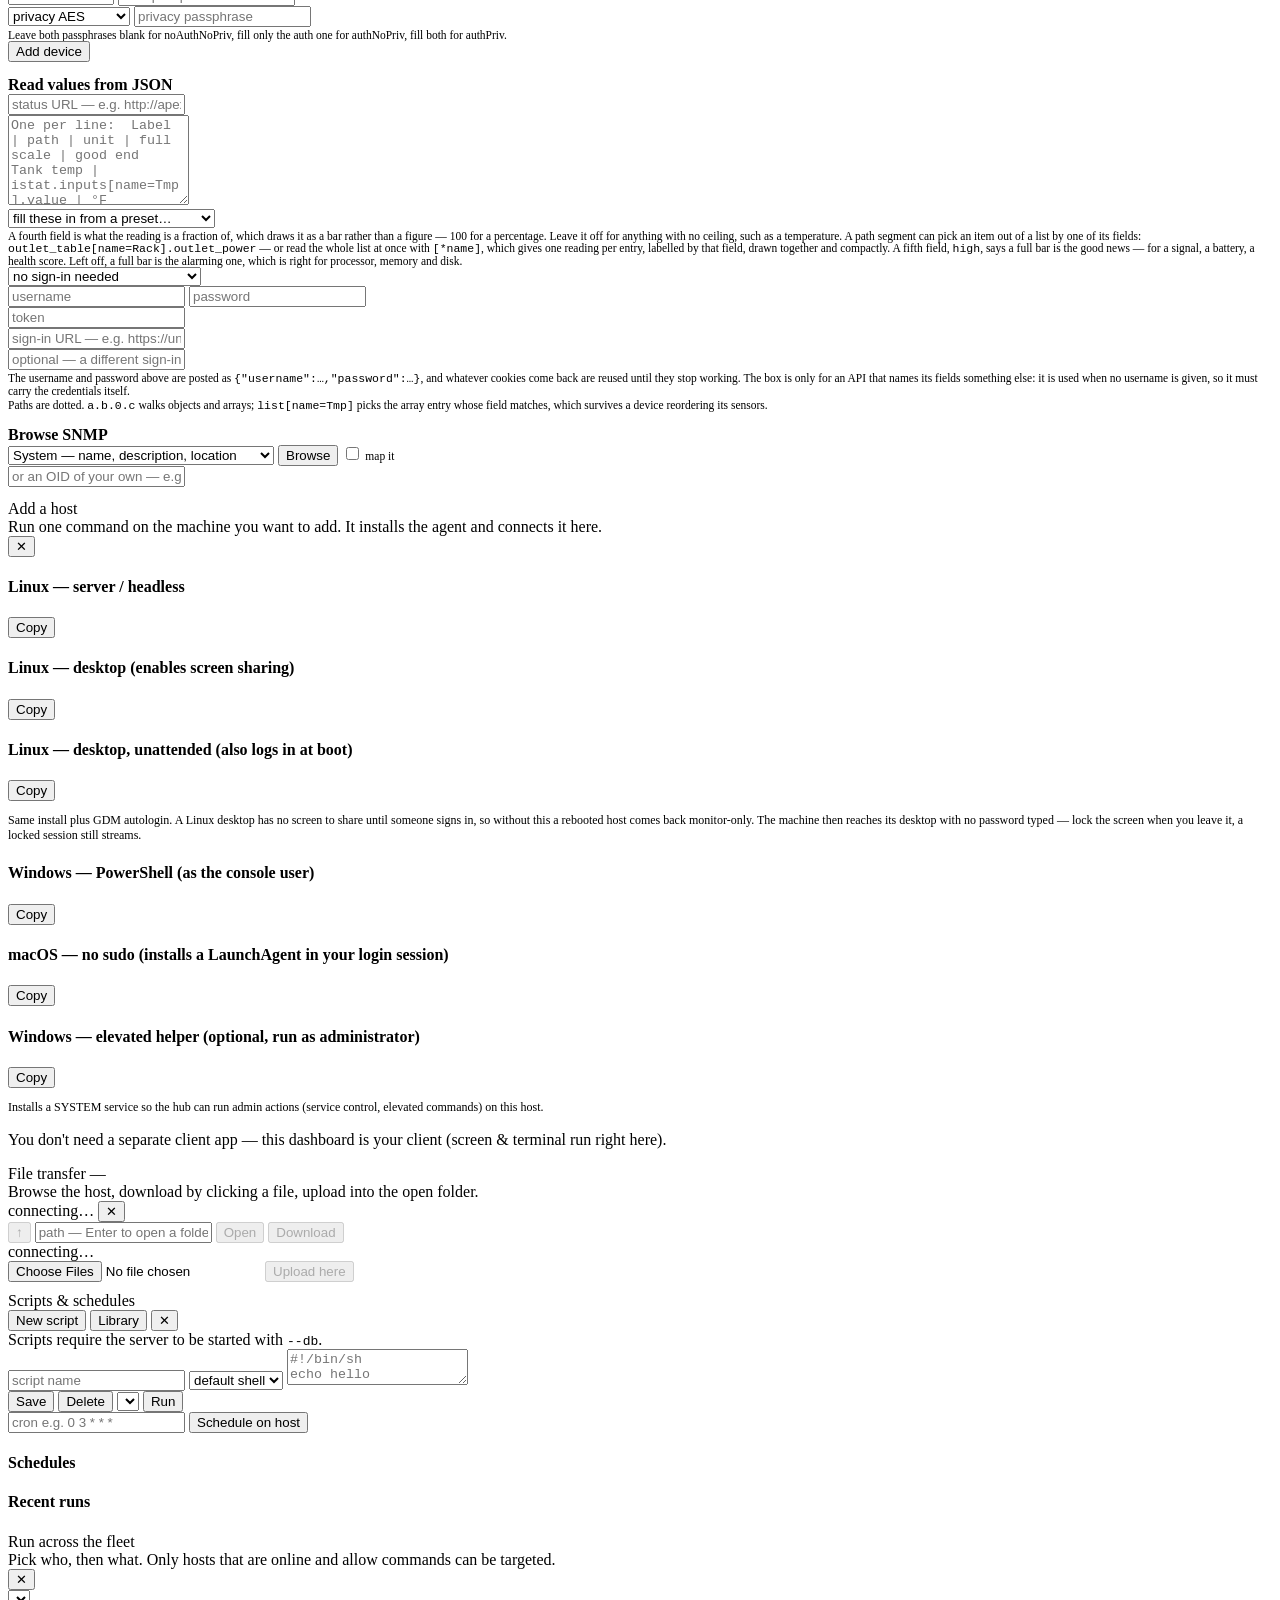
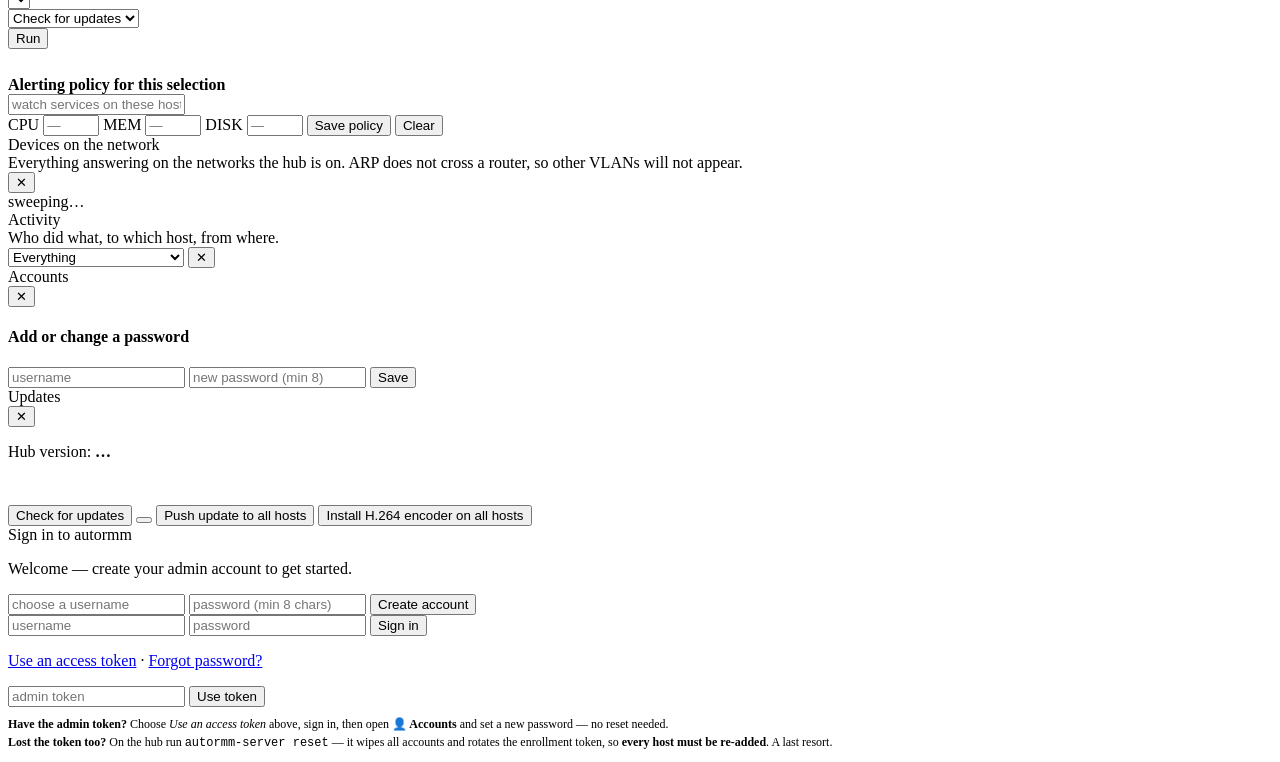
==== commit cc87893f: "A Linux desktop that is reachable after a reboot, plus unenroll and double-click fixes" ====
--- a/server/web/index.html
+++ b/server/web/index.html
@@ -515,6 +515,10 @@
         <!-- Only on an offline host. Removing a connected one is refused by the
              hub anyway — it would register again within seconds — so offering
              the button there would only be an invitation to be told no. -->
+        <!-- Unenroll is Remove's mirror image, and the two are never both
+             offered: this one works by asking the agent to take itself off the
+             machine, so it needs a host that can still hear the request. -->
+        <button class="card-unenroll hidden" title="Uninstall the agent and remove this host">⏏</button>
         <button class="card-del hidden" title="Remove this host">✕</button>
       </div>
       <!-- Metrics come before the alert chips so that CPU/MEM sit at the same
@@ -555,6 +559,9 @@
         <div class="cmd-row"><code id="cmdLinux"></code><button class="btn copy" data-t="cmdLinux">Copy</button></div>
         <h4 class="sc-h">Linux — desktop (enables screen sharing)</h4>
         <div class="cmd-row"><code id="cmdLinuxDesktop"></code><button class="btn copy" data-t="cmdLinuxDesktop">Copy</button></div>
+        <h4 class="sc-h">Linux — desktop, unattended (also logs in at boot)</h4>
+        <div class="cmd-row"><code id="cmdLinuxDesktopAuto"></code><button class="btn copy" data-t="cmdLinuxDesktopAuto">Copy</button></div>
+        <p class="muted" style="font-size:12px">Same install plus GDM autologin. A Linux desktop has no screen to share until someone signs in, so without this a rebooted host comes back monitor-only. The machine then reaches its desktop with no password typed — lock the screen when you leave it, a locked session still streams.</p>
         <h4 class="sc-h">Windows — PowerShell (as the console user)</h4>
         <div class="cmd-row"><code id="cmdWindows"></code><button class="btn copy" data-t="cmdWindows">Copy</button></div>
         <h4 class="sc-h">macOS — no sudo (installs a LaunchAgent in your login session)</h4>
